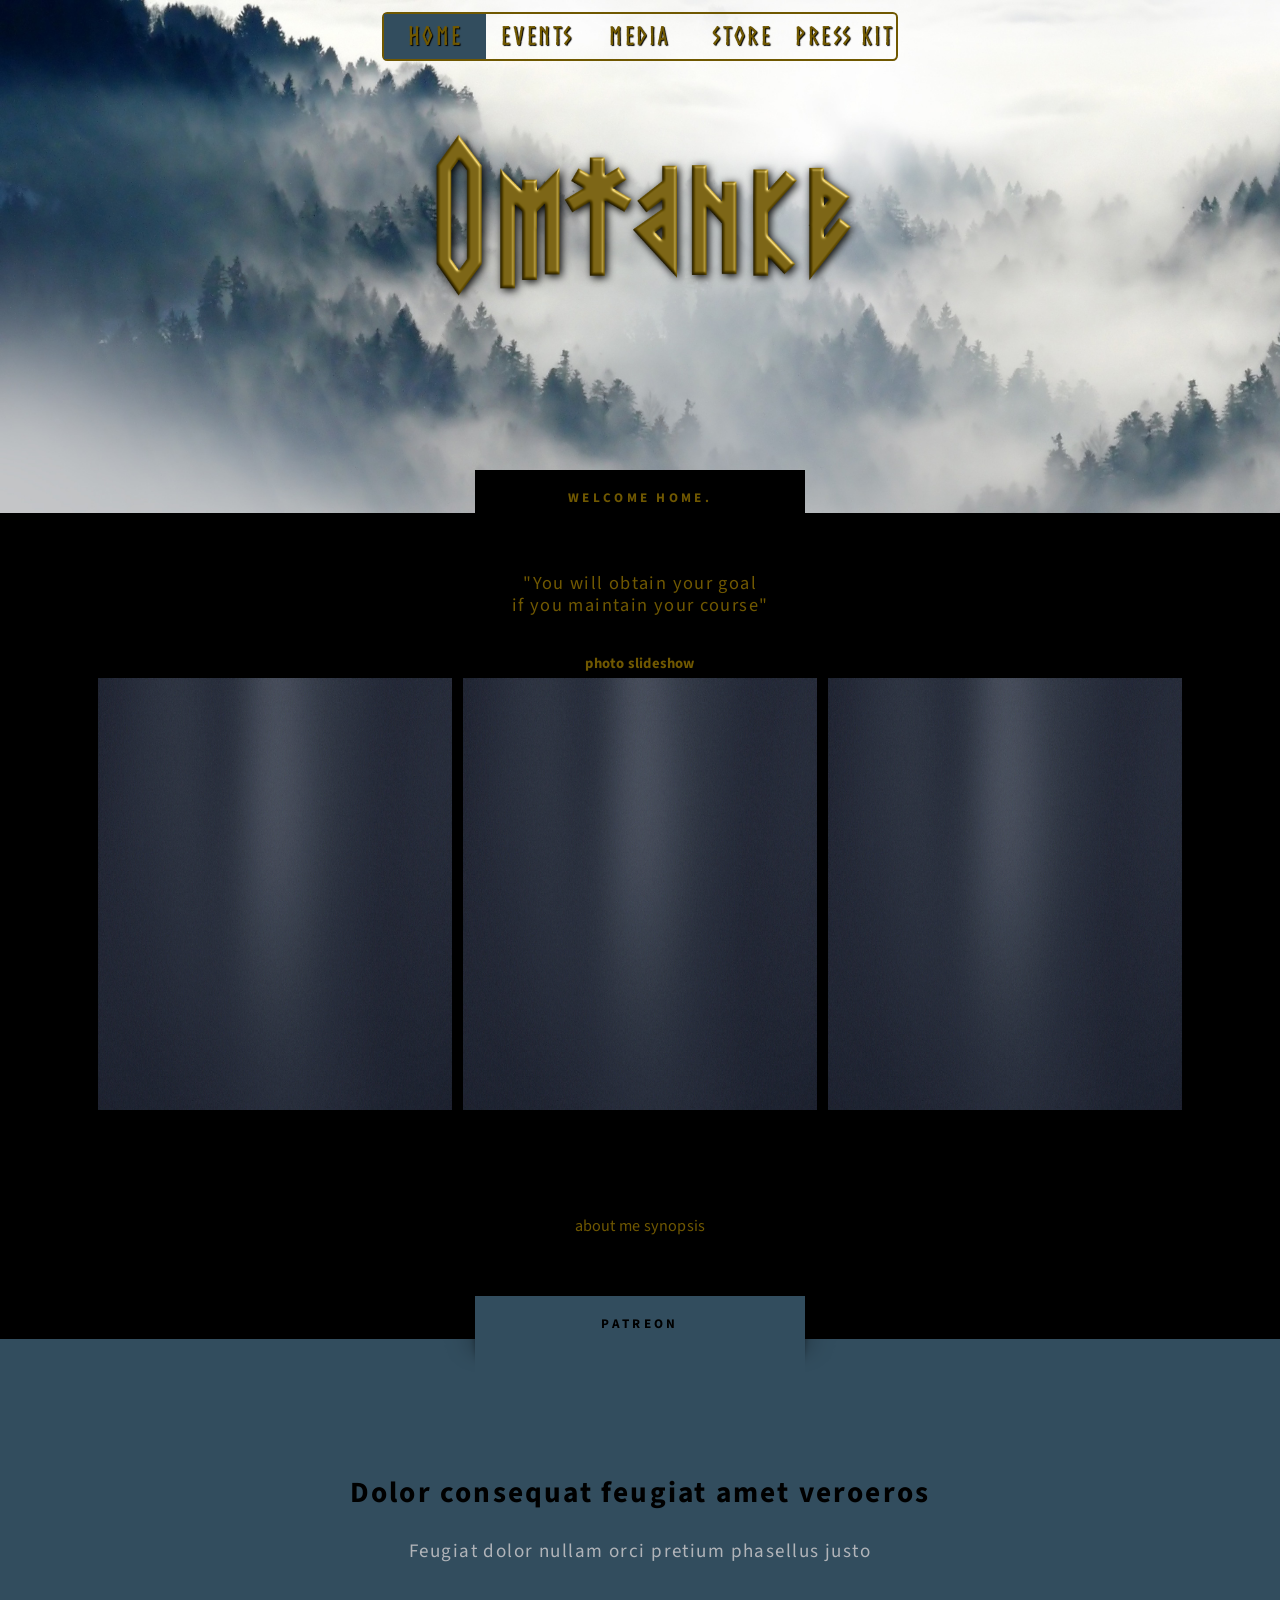
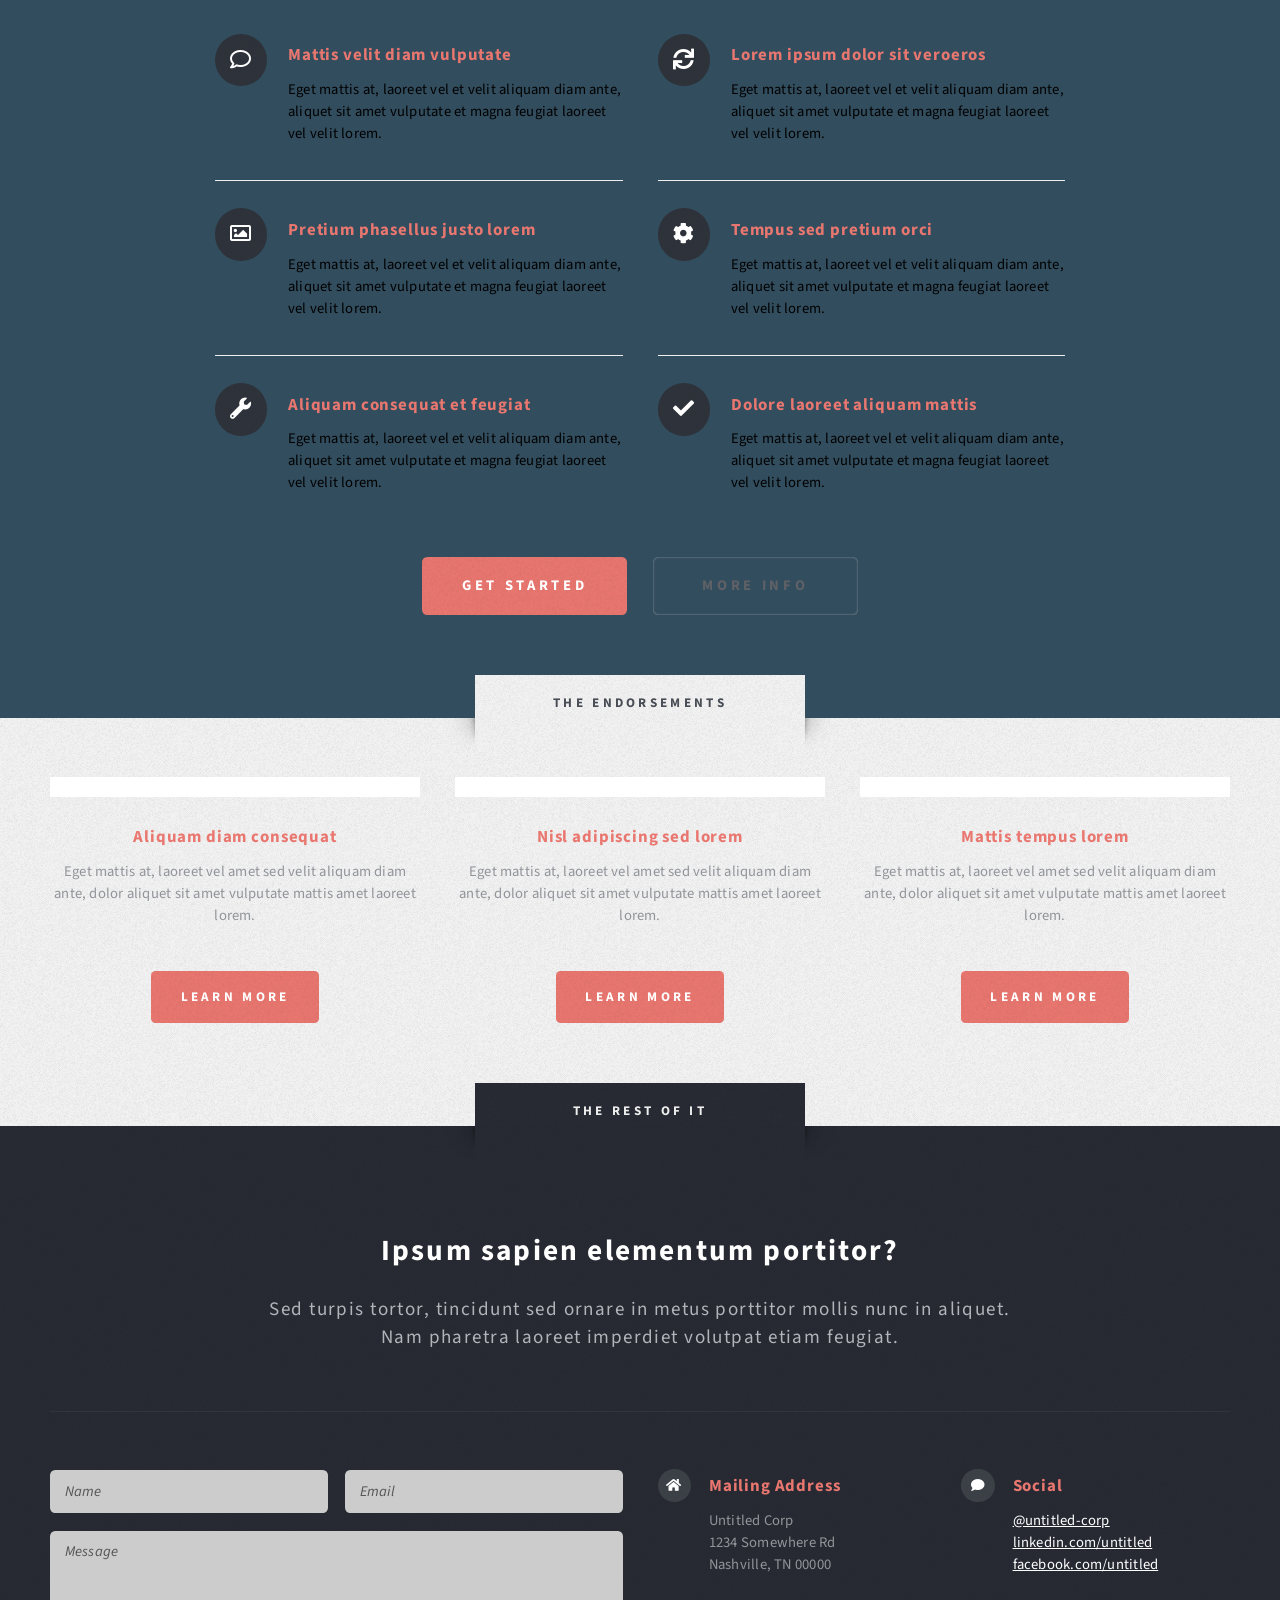
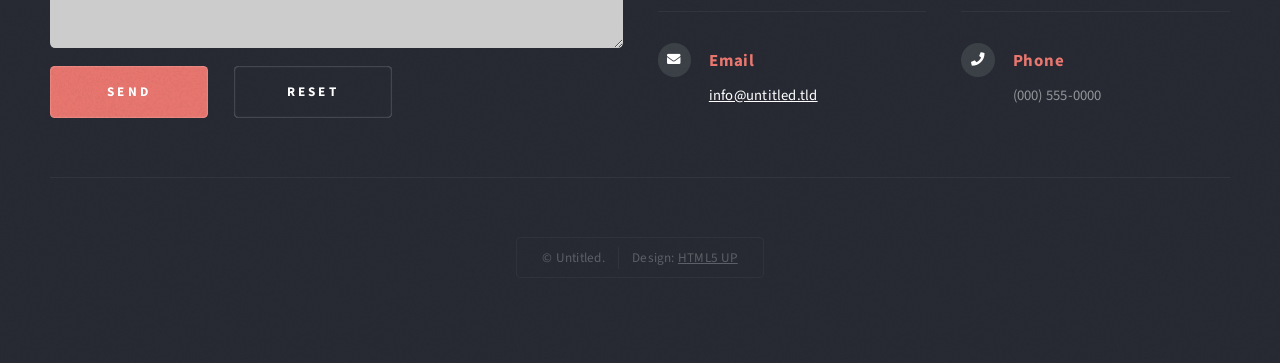
==== index.html @ 1e3d96c2 "logo tweaks" ====
<!DOCTYPE HTML>
<!--
	Escape Velocity by HTML5 UP
	html5up.net | @ajlkn
	Free for personal and commercial use under the CCA 3.0 license (html5up.net/license)
-->
<html>
	<head>
		<title>Omtanke</title>
		<link rel="icon" type="image/x-icon" href="images/favi.svg">
		<meta charset="utf-8" />
		<meta name="viewport" content="width=device-width, initial-scale=1, user-scalable=no" />
		<link rel="stylesheet" href="assets/css/main.css" />

	</head>
	<body class="homepage is-preload">
		<div id="page-wrapper">

			<!-- Header -->
				<section id="header" class="wrapper">

					<!-- Logo -->
						<div id="logo">
							<h1><a href="index.html"> <div><img src="images/Omtanke_logo.svg"></div></a></h1>

						</div>


					<!-- Nav -->
						<nav id="nav">
							<ul>
								<li class="current"><a href="index.html">Home</a></li>
								<li>
									<a href="events.html">Events</a>
									<ul>
										<li><a href="#">Lorem ipsum</a></li>
										<li><a href="#">Magna veroeros</a></li>
										<li><a href="#">Etiam nisl</a></li>
										<li>
											<a href="#">Sed consequat</a>
											<ul>
												<li><a href="#">Lorem dolor</a></li>
												<li><a href="#">Amet consequat</a></li>
												<li><a href="#">Magna phasellus</a></li>
												<li><a href="#">Etiam nisl</a></li>
												<li><a href="#">Sed feugiat</a></li>
											</ul>
										</li>
										<li><a href="#">Nisl tempus</a></li>
									</ul>
								</li>
								<li><a href="media.html">Media</a></li>
								<li><a href="store.html">Store</a></li>
								<li><a href="press kit.html">Press Kit</a></li>
							</ul>
						</nav>

					<h1 class ='fade_in'>The definition of Omtanke appears here</h1>

				</section>



			<!-- Intro -->
				<section id="intro" class="wrapper style1">
					<div class="title">Welcome Home.</div>
					<div class="container">
						<p class="style1">"You will obtain your goal <br>if you maintain your course"</p>
						<div class='carousel'>
							<h1>photo slideshow</h1>
								<ul>
								  <li data-accName="Item 1">
									<a href="index.html"><img src="images/banner.jpg"></a>
								  </li>
								  <li data-accName="Item 2">
									<a href="index.html"><img src="images/banner.jpg"></a>
								  </li>
								  <li data-accName="Item 3">
									<a href="index.html"><img src="images/banner.jpg"></a>
								  </li>
								  <li data-accName="Item 4">
									<a href="index.html"><img src="images/banner.jpg"></a>
								  </li>
								</ul>
						</div>
						<p class="style3">about me synopsis</p>

					</div>
				</section>

			<!-- Main -->
				<section id="main" class="wrapper style2">
					<div class="title">Patreon</div>
					<div class="container">

						<!-- Image -->
							<a href="#" class="image featured">
								<img src="images/pic01.jpg" alt="" />
							</a>

						<!-- Features -->
							<section id="features">
								<header class="style1">
									<h2>Dolor consequat feugiat amet veroeros</h2>
									<p>Feugiat dolor nullam orci pretium phasellus justo</p>
								</header>
								<div class="feature-list">
									<div class="row">
										<div class="col-6 col-12-medium">
											<section>
												<h3 class="icon fa-comment">Mattis velit diam vulputate</h3>
												<p>Eget mattis at, laoreet vel et velit aliquam diam ante, aliquet sit amet vulputate et magna feugiat laoreet vel velit lorem.</p>
											</section>
										</div>
										<div class="col-6 col-12-medium">
											<section>
												<h3 class="icon solid fa-sync">Lorem ipsum dolor sit veroeros</h3>
												<p>Eget mattis at, laoreet vel et velit aliquam diam ante, aliquet sit amet vulputate et magna feugiat laoreet vel velit lorem.</p>
											</section>
										</div>
										<div class="col-6 col-12-medium">
											<section>
												<h3 class="icon fa-image">Pretium phasellus justo lorem</h3>
												<p>Eget mattis at, laoreet vel et velit aliquam diam ante, aliquet sit amet vulputate et magna feugiat laoreet vel velit lorem.</p>
											</section>
										</div>
										<div class="col-6 col-12-medium">
											<section>
												<h3 class="icon solid fa-cog">Tempus sed pretium orci</h3>
												<p>Eget mattis at, laoreet vel et velit aliquam diam ante, aliquet sit amet vulputate et magna feugiat laoreet vel velit lorem.</p>
											</section>
										</div>
										<div class="col-6 col-12-medium">
											<section>
												<h3 class="icon solid fa-wrench">Aliquam consequat et feugiat</h3>
												<p>Eget mattis at, laoreet vel et velit aliquam diam ante, aliquet sit amet vulputate et magna feugiat laoreet vel velit lorem.</p>
											</section>
										</div>
										<div class="col-6 col-12-medium">
											<section>
												<h3 class="icon solid fa-check">Dolore laoreet aliquam mattis</h3>
												<p>Eget mattis at, laoreet vel et velit aliquam diam ante, aliquet sit amet vulputate et magna feugiat laoreet vel velit lorem.</p>
											</section>
										</div>
									</div>
								</div>
								<ul class="actions special">
									<li><a href="#" class="button style1 large">Get Started</a></li>
									<li><a href="#" class="button style2 large">More Info</a></li>
								</ul>
							</section>

					</div>
				</section>

			<!-- Highlights -->
				<section id="highlights" class="wrapper style3">
					<div class="title">The Endorsements</div>
					<div class="container">
						<div class="row aln-center">
							<div class="col-4 col-12-medium">
								<section class="highlight">
									<a href="#" class="image featured"><img src="images/pic02.jpg" alt="" /></a>
									<h3><a href="#">Aliquam diam consequat</a></h3>
									<p>Eget mattis at, laoreet vel amet sed velit aliquam diam ante, dolor aliquet sit amet vulputate mattis amet laoreet lorem.</p>
									<ul class="actions">
										<li><a href="#" class="button style1">Learn More</a></li>
									</ul>
								</section>
							</div>
							<div class="col-4 col-12-medium">
								<section class="highlight">
									<a href="#" class="image featured"><img src="images/pic03.jpg" alt="" /></a>
									<h3><a href="#">Nisl adipiscing sed lorem</a></h3>
									<p>Eget mattis at, laoreet vel amet sed velit aliquam diam ante, dolor aliquet sit amet vulputate mattis amet laoreet lorem.</p>
									<ul class="actions">
										<li><a href="#" class="button style1">Learn More</a></li>
									</ul>
								</section>
							</div>
							<div class="col-4 col-12-medium">
								<section class="highlight">
									<a href="#" class="image featured"><img src="images/pic04.jpg" alt="" /></a>
									<h3><a href="#">Mattis tempus lorem</a></h3>
									<p>Eget mattis at, laoreet vel amet sed velit aliquam diam ante, dolor aliquet sit amet vulputate mattis amet laoreet lorem.</p>
									<ul class="actions">
										<li><a href="#" class="button style1">Learn More</a></li>
									</ul>
								</section>
							</div>
						</div>
					</div>
				</section>

			<!-- Footer -->
				<section id="footer" class="wrapper">
					<div class="title">The Rest Of It</div>
					<div class="container">
						<header class="style1">
							<h2>Ipsum sapien elementum portitor?</h2>
							<p>
								Sed turpis tortor, tincidunt sed ornare in metus porttitor mollis nunc in aliquet.<br />
								Nam pharetra laoreet imperdiet volutpat etiam feugiat.
							</p>
						</header>
						<div class="row">
							<div class="col-6 col-12-medium">

								<!-- Contact Form -->
									<section>
										<form method="post" action="#">
											<div class="row gtr-50">
												<div class="col-6 col-12-small">
													<input type="text" name="name" id="contact-name" placeholder="Name" />
												</div>
												<div class="col-6 col-12-small">
													<input type="text" name="email" id="contact-email" placeholder="Email" />
												</div>
												<div class="col-12">
													<textarea name="message" id="contact-message" placeholder="Message" rows="4"></textarea>
												</div>
												<div class="col-12">
													<ul class="actions">
														<li><input type="submit" class="style1" value="Send" /></li>
														<li><input type="reset" class="style2" value="Reset" /></li>
													</ul>
												</div>
											</div>
										</form>
									</section>

							</div>
							<div class="col-6 col-12-medium">

								<!-- Contact -->
									<section class="feature-list small">
										<div class="row">
											<div class="col-6 col-12-small">
												<section>
													<h3 class="icon solid fa-home">Mailing Address</h3>
													<p>
														Untitled Corp<br />
														1234 Somewhere Rd<br />
														Nashville, TN 00000
													</p>
												</section>
											</div>
											<div class="col-6 col-12-small">
												<section>
													<h3 class="icon solid fa-comment">Social</h3>
													<p>
														<a href="#">@untitled-corp</a><br />
														<a href="#">linkedin.com/untitled</a><br />
														<a href="#">facebook.com/untitled</a>
													</p>
												</section>
											</div>
											<div class="col-6 col-12-small">
												<section>
													<h3 class="icon solid fa-envelope">Email</h3>
													<p>
														<a href="#">info@untitled.tld</a>
													</p>
												</section>
											</div>
											<div class="col-6 col-12-small">
												<section>
													<h3 class="icon solid fa-phone">Phone</h3>
													<p>
														(000) 555-0000
													</p>
												</section>
											</div>
										</div>
									</section>

							</div>
						</div>
						<div id="copyright">
							<ul>
								<li>&copy; Untitled.</li><li>Design: <a href="http://html5up.net">HTML5 UP</a></li>
							</ul>
						</div>
					</div>
				</section>

		</div>

		<!-- Scripts -->
			<script src="assets/js/jquery.min.js"></script>
			<script src="assets/js/jquery.dropotron.min.js"></script>
			<script src="assets/js/browser.min.js"></script>
			<script src="assets/js/breakpoints.min.js"></script>
			<script src="assets/js/util.js"></script>
			<script src="assets/js/main.js"></script>

	</body>
</html>
---- assets/css/main.css ----
@import url("fontawesome-all.min.css");
@import url("https://fonts.googleapis.com/css?family=Source+Sans+Pro:400,400italic,700,900");

/*
	Escape Velocity by HTML5 UP
	html5up.net | @ajlkn
	Free for personal and commercial use under the CCA 3.0 license (html5up.net/license)
*/

@font-face {
  font-family: 'Norse_Bold'; /* A name you choose */
  src: url('fonts/NorseBold-2Kge.otf');
  font-weight: bold;
  font-style: normal;
  font-display: swap; /* Optional: improves performance while the font loads */
}
@font-face {
  font-family: 'elven'; /* A name you choose */
  src: url('fonts/half-elven-font/HalfElvenCondensedItalicCondensedItalic-3EO3.ttf');
  font-weight: normal;
  font-style: normal;
  font-display: swap; /* Optional: improves performance while the font loads */
}

/* Style for the entire scrollbar */
::-webkit-scrollbar {
  width: 1em; /* width of the vertical scrollbar */
  height: 1em; /* height of the horizontal scrollbar */
}

/* Style for the track (background) */
::-webkit-scrollbar-track {
  background: grey; /* color of the tracking area */
  border-radius: 10px; /* roundness of the track */
}

/* Style for the thumb (draggable handle) */
::-webkit-scrollbar-thumb {
  background-color: #324D5E; /* color of the scroll thumb */
  border-radius: 10px; /* roundness of the scroll thumb */
}

/* Style the thumb on hover */
::-webkit-scrollbar-thumb:hover {
  background-color: #705800;
}


* {
  box-sizing: border-box;
}

html, body, div, span, applet, object,
iframe, h1, h2, h3, h4, h5, h6, p, blockquote,
pre, a, abbr, acronym, address, big, cite,
code, del, dfn, em, img, ins, kbd, q, s, samp,
small, strike, strong, sub, sup, tt, var, b,
u, i, center, dl, dt, dd, ol, ul, li, fieldset,
form, label, legend, table, caption, tbody,
tfoot, thead, tr, th, td, article, aside,
canvas, details, embed, figure, figcaption,
footer, header, hgroup, menu, nav, output, ruby,
section, summary, time, mark, audio, video {
	margin: 0;
	padding: 0;
	border: 0;
	font-size: 100%;
	font: inherit;
	vertical-align: baseline;}

article, aside, details, figcaption, figure,
footer, header, hgroup, menu, nav, section {
	display: block;}



body {
	line-height: 1;
	background-color: grey;
}

ol, ul {
	list-style: none;
}

blockquote, q {
	quotes: none;
}

	blockquote:before, blockquote:after, q:before, q:after {
		content: '';
		content: none;
	}

table {
	border-collapse: collapse;
	border-spacing: 0;
}

body {
	-webkit-text-size-adjust: none;
}

mark {
	background-color: transparent;
	color: inherit;
}

input::-moz-focus-inner {
	border: 0;
	padding: 0;
}

input, select, textarea {
	-moz-appearance: none;
	-webkit-appearance: none;
	-ms-appearance: none;
	appearance: none;
}

/* Basic */

	@-ms-viewport {
		width: device-width;
	}

	html {
		box-sizing: border-box;
	}

	*, *:before, *:after {
		box-sizing: inherit;
	}

	body.is-preload *, body.is-preload *:before, body.is-preload *:after {
		-moz-animation: none !important;
		-webkit-animation: none !important;
		-ms-animation: none !important;
		animation: none !important;
		-moz-transition: none !important;
		-webkit-transition: none !important;
		-ms-transition: none !important;
		transition: none !important;
	}

	body, input, textarea, select {
		font-family: 'Source Sans Pro', sans-serif;
		font-weight: 400;
		color: #919499;
		font-size: 14pt;
		line-height: 1.75em;
		letter-spacing: 0.025em;
	}

	h1, h2, h3, h4, h5, h6 {
		font-weight: 700;
		color: #484d55;
	}

		h1 a, h2 a, h3 a, h4 a, h5 a, h6 a {
			color: inherit;
			text-decoration: none;
		}

	a {
		-moz-transition: color .25s ease-in-out;
		-webkit-transition: color .25s ease-in-out;
		-ms-transition: color .25s ease-in-out;
		transition: color .25s ease-in-out;
		text-decoration: underline;
		color: #717479;
	}

		a:hover {
			text-decoration: none;
		}

	strong, b {
		font-weight: 700;
		color: #484d55;
	}

	blockquote {
		border-left: solid 0.5em #ddd;
		padding: 1em 0 1em 2em;
		font-style: italic;
	}

	em, i {
		font-style: italic;
	}

	hr {
		border: 0;
		border-top: solid 1px #ddd;
		margin: 2em 0 2em 0;
	}

	sub {
		position: relative;
		top: 0.5em;
		font-size: 0.8em;
	}

	sup {
		position: relative;
		top: -0.5em;
		font-size: 0.8em;
	}

	.nobr {
		white-space: nowrap;
	}

	br.clear {
		clear: both;
	}

	p, ul, ol, dl, table, blockquote, form {
		margin-bottom: 2em;
	}

/* Container */

	.container {
		margin: 0 auto;
		max-width: 100%;
		width: 80vw;

	}

		@media screen and (max-width: 1680px) {

			.container {
				width: 70em;
			}

		}

		@media screen and (max-width: 1280px) {

			.container {
				width: calc(100% - 100px);
			}

		}

		@media screen and (max-width: 980px) {

			.container {
				width: calc(100% - 100px);
			}

		}

		@media screen and (max-width: 736px) {

			.container {
				width: calc(100% - 40px);
			}

		}
		.carousel{
            width: 100%;

        }

        .carousel ul {
          width: 100%;
          height: 60vh;
          padding: 0;
          margin: 0;
          overflow-x: scroll;
          scroll-snap-type: x proximity;
          columns: 1;
          text-align: center;
        }
        .carousel ul::column {
            scroll-snap-align: center;
        }

        .carousel li {
            list-style-type: none;
            display: inline-block;
            height: 80%;
            width: 30%;
            background-color: grey;
            padding: 0em;
            margin: 0.25em;
        }

        .carousel img{
            height: 100%;
            width: 100%;
        }



/* Row */

	.row {
		display: flex;
		flex-wrap: wrap;
		box-sizing: border-box;
		align-items: stretch;
	}

		.row > * {
			box-sizing: border-box;
		}

		.row.gtr-uniform > * > :last-child {
			margin-bottom: 0;
		}

		.row.aln-left {
			justify-content: flex-start;
		}

		.row.aln-center {
			justify-content: center;
		}

		.row.aln-right {
			justify-content: flex-end;
		}

		.row.aln-top {
			align-items: flex-start;
		}

		.row.aln-middle {
			align-items: center;
		}

		.row.aln-bottom {
			align-items: flex-end;
		}

		.row > .imp {
			order: -1;
		}

		.row > .col-1 {
			width: 8.33333%;
		}

		.row > .off-1 {
			margin-left: 8.33333%;
		}

		.row > .col-2 {
			width: 16.66667%;
		}

		.row > .off-2 {
			margin-left: 16.66667%;
		}

		.row > .col-3 {
			width: 25%;
		}

		.row > .off-3 {
			margin-left: 25%;
		}

		.row > .col-4 {
			width: 33.33333%;
		}

		.row > .off-4 {
			margin-left: 33.33333%;
		}

		.row > .col-5 {
			width: 41.66667%;
		}

		.row > .off-5 {
			margin-left: 41.66667%;
		}

		.row > .col-6 {
			width: 50%;
		}

		.row > .off-6 {
			margin-left: 50%;
		}

		.row > .col-7 {
			width: 58.33333%;
		}

		.row > .off-7 {
			margin-left: 58.33333%;
		}

		.row > .col-8 {
			width: 66.66667%;
		}

		.row > .off-8 {
			margin-left: 66.66667%;
		}

		.row > .col-9 {
			width: 75%;
		}

		.row > .off-9 {
			margin-left: 75%;
		}

		.row > .col-10 {
			width: 83.33333%;
		}

		.row > .off-10 {
			margin-left: 83.33333%;
		}

		.row > .col-11 {
			width: 91.66667%;
		}

		.row > .off-11 {
			margin-left: 91.66667%;
		}

		.row > .col-12 {
			width: 100%;
		}

		.row > .off-12 {
			margin-left: 100%;
		}

		.row.gtr-0 {
			margin-top: 0px;
			margin-left: 0px;
		}

			.row.gtr-0 > * {
				padding: 0px 0 0 0px;
			}

			.row.gtr-0.gtr-uniform {
				margin-top: 0px;
			}

				.row.gtr-0.gtr-uniform > * {
					padding-top: 0px;
				}

		.row.gtr-25 {
			margin-top: -12.5px;
			margin-left: -12.5px;
		}

			.row.gtr-25 > * {
				padding: 12.5px 0 0 12.5px;
			}

			.row.gtr-25.gtr-uniform {
				margin-top: -12.5px;
			}

				.row.gtr-25.gtr-uniform > * {
					padding-top: 12.5px;
				}

		.row.gtr-50 {
			margin-top: -25px;
			margin-left: -25px;
		}

			.row.gtr-50 > * {
				padding: 25px 0 0 25px;
			}

			.row.gtr-50.gtr-uniform {
				margin-top: -25px;
			}

				.row.gtr-50.gtr-uniform > * {
					padding-top: 25px;
				}

		.row {
			margin-top: -50px;
			margin-left: -50px;
		}

			.row > * {
				padding: 50px 0 0 50px;
			}

			.row.gtr-uniform {
				margin-top: -50px;
			}

				.row.gtr-uniform > * {
					padding-top: 50px;
				}

		.row.gtr-150 {
			margin-top: -75px;
			margin-left: -75px;
		}

			.row.gtr-150 > * {
				padding: 75px 0 0 75px;
			}

			.row.gtr-150.gtr-uniform {
				margin-top: -75px;
			}

				.row.gtr-150.gtr-uniform > * {
					padding-top: 75px;
				}

		.row.gtr-200 {
			margin-top: -100px;
			margin-left: -100px;
		}

			.row.gtr-200 > * {
				padding: 100px 0 0 100px;
			}

			.row.gtr-200.gtr-uniform {
				margin-top: -100px;
			}

				.row.gtr-200.gtr-uniform > * {
					padding-top: 100px;
				}

		@media screen and (max-width: 1680px) {

			.row {
				display: flex;
				flex-wrap: wrap;
				box-sizing: border-box;
				align-items: stretch;
			}

				.row > * {
					box-sizing: border-box;
				}

				.row.gtr-uniform > * > :last-child {
					margin-bottom: 0;
				}

				.row.aln-left {
					justify-content: flex-start;
				}

				.row.aln-center {
					justify-content: center;
				}

				.row.aln-right {
					justify-content: flex-end;
				}

				.row.aln-top {
					align-items: flex-start;
				}

				.row.aln-middle {
					align-items: center;
				}

				.row.aln-bottom {
					align-items: flex-end;
				}

				.row > .imp-xlarge {
					order: -1;
				}

				.row > .col-1-xlarge {
					width: 8.33333%;
				}

				.row > .off-1-xlarge {
					margin-left: 8.33333%;
				}

				.row > .col-2-xlarge {
					width: 16.66667%;
				}

				.row > .off-2-xlarge {
					margin-left: 16.66667%;
				}

				.row > .col-3-xlarge {
					width: 25%;
				}

				.row > .off-3-xlarge {
					margin-left: 25%;
				}

				.row > .col-4-xlarge {
					width: 33.33333%;
				}

				.row > .off-4-xlarge {
					margin-left: 33.33333%;
				}

				.row > .col-5-xlarge {
					width: 41.66667%;
				}

				.row > .off-5-xlarge {
					margin-left: 41.66667%;
				}

				.row > .col-6-xlarge {
					width: 50%;
				}

				.row > .off-6-xlarge {
					margin-left: 50%;
				}

				.row > .col-7-xlarge {
					width: 58.33333%;
				}

				.row > .off-7-xlarge {
					margin-left: 58.33333%;
				}

				.row > .col-8-xlarge {
					width: 66.66667%;
				}

				.row > .off-8-xlarge {
					margin-left: 66.66667%;
				}

				.row > .col-9-xlarge {
					width: 75%;
				}

				.row > .off-9-xlarge {
					margin-left: 75%;
				}

				.row > .col-10-xlarge {
					width: 83.33333%;
				}

				.row > .off-10-xlarge {
					margin-left: 83.33333%;
				}

				.row > .col-11-xlarge {
					width: 91.66667%;
				}

				.row > .off-11-xlarge {
					margin-left: 91.66667%;
				}

				.row > .col-12-xlarge {
					width: 100%;
				}

				.row > .off-12-xlarge {
					margin-left: 100%;
				}

				.row.gtr-0 {
					margin-top: 0px;
					margin-left: 0px;
				}

					.row.gtr-0 > * {
						padding: 0px 0 0 0px;
					}

					.row.gtr-0.gtr-uniform {
						margin-top: 0px;
					}

						.row.gtr-0.gtr-uniform > * {
							padding-top: 0px;
						}

				.row.gtr-25 {
					margin-top: -12.5px;
					margin-left: -12.5px;
				}

					.row.gtr-25 > * {
						padding: 12.5px 0 0 12.5px;
					}

					.row.gtr-25.gtr-uniform {
						margin-top: -12.5px;
					}

						.row.gtr-25.gtr-uniform > * {
							padding-top: 12.5px;
						}

				.row.gtr-50 {
					margin-top: -25px;
					margin-left: -25px;
				}

					.row.gtr-50 > * {
						padding: 25px 0 0 25px;
					}

					.row.gtr-50.gtr-uniform {
						margin-top: -25px;
					}

						.row.gtr-50.gtr-uniform > * {
							padding-top: 25px;
						}

				.row {
					margin-top: -50px;
					margin-left: -50px;
				}

					.row > * {
						padding: 50px 0 0 50px;
					}

					.row.gtr-uniform {
						margin-top: -50px;
					}

						.row.gtr-uniform > * {
							padding-top: 50px;
						}

				.row.gtr-150 {
					margin-top: -75px;
					margin-left: -75px;
				}

					.row.gtr-150 > * {
						padding: 75px 0 0 75px;
					}

					.row.gtr-150.gtr-uniform {
						margin-top: -75px;
					}

						.row.gtr-150.gtr-uniform > * {
							padding-top: 75px;
						}

				.row.gtr-200 {
					margin-top: -100px;
					margin-left: -100px;
				}

					.row.gtr-200 > * {
						padding: 100px 0 0 100px;
					}

					.row.gtr-200.gtr-uniform {
						margin-top: -100px;
					}

						.row.gtr-200.gtr-uniform > * {
							padding-top: 100px;
						}

		}

		@media screen and (max-width: 1280px) {

			.row {
				display: flex;
				flex-wrap: wrap;
				box-sizing: border-box;
				align-items: stretch;
			}

				.row > * {
					box-sizing: border-box;
				}

				.row.gtr-uniform > * > :last-child {
					margin-bottom: 0;
				}

				.row.aln-left {
					justify-content: flex-start;
				}

				.row.aln-center {
					justify-content: center;
				}

				.row.aln-right {
					justify-content: flex-end;
				}

				.row.aln-top {
					align-items: flex-start;
				}

				.row.aln-middle {
					align-items: center;
				}

				.row.aln-bottom {
					align-items: flex-end;
				}

				.row > .imp-large {
					order: -1;
				}

				.row > .col-1-large {
					width: 8.33333%;
				}

				.row > .off-1-large {
					margin-left: 8.33333%;
				}

				.row > .col-2-large {
					width: 16.66667%;
				}

				.row > .off-2-large {
					margin-left: 16.66667%;
				}

				.row > .col-3-large {
					width: 25%;
				}

				.row > .off-3-large {
					margin-left: 25%;
				}

				.row > .col-4-large {
					width: 33.33333%;
				}

				.row > .off-4-large {
					margin-left: 33.33333%;
				}

				.row > .col-5-large {
					width: 41.66667%;
				}

				.row > .off-5-large {
					margin-left: 41.66667%;
				}

				.row > .col-6-large {
					width: 50%;
				}

				.row > .off-6-large {
					margin-left: 50%;
				}

				.row > .col-7-large {
					width: 58.33333%;
				}

				.row > .off-7-large {
					margin-left: 58.33333%;
				}

				.row > .col-8-large {
					width: 66.66667%;
				}

				.row > .off-8-large {
					margin-left: 66.66667%;
				}

				.row > .col-9-large {
					width: 75%;
				}

				.row > .off-9-large {
					margin-left: 75%;
				}

				.row > .col-10-large {
					width: 83.33333%;
				}

				.row > .off-10-large {
					margin-left: 83.33333%;
				}

				.row > .col-11-large {
					width: 91.66667%;
				}

				.row > .off-11-large {
					margin-left: 91.66667%;
				}

				.row > .col-12-large {
					width: 100%;
				}

				.row > .off-12-large {
					margin-left: 100%;
				}

				.row.gtr-0 {
					margin-top: 0px;
					margin-left: 0px;
				}

					.row.gtr-0 > * {
						padding: 0px 0 0 0px;
					}

					.row.gtr-0.gtr-uniform {
						margin-top: 0px;
					}

						.row.gtr-0.gtr-uniform > * {
							padding-top: 0px;
						}

				.row.gtr-25 {
					margin-top: -8.75px;
					margin-left: -8.75px;
				}

					.row.gtr-25 > * {
						padding: 8.75px 0 0 8.75px;
					}

					.row.gtr-25.gtr-uniform {
						margin-top: -8.75px;
					}

						.row.gtr-25.gtr-uniform > * {
							padding-top: 8.75px;
						}

				.row.gtr-50 {
					margin-top: -17.5px;
					margin-left: -17.5px;
				}

					.row.gtr-50 > * {
						padding: 17.5px 0 0 17.5px;
					}

					.row.gtr-50.gtr-uniform {
						margin-top: -17.5px;
					}

						.row.gtr-50.gtr-uniform > * {
							padding-top: 17.5px;
						}

				.row {
					margin-top: -35px;
					margin-left: -35px;
				}

					.row > * {
						padding: 35px 0 0 35px;
					}

					.row.gtr-uniform {
						margin-top: -35px;
					}

						.row.gtr-uniform > * {
							padding-top: 35px;
						}

				.row.gtr-150 {
					margin-top: -52.5px;
					margin-left: -52.5px;
				}

					.row.gtr-150 > * {
						padding: 52.5px 0 0 52.5px;
					}

					.row.gtr-150.gtr-uniform {
						margin-top: -52.5px;
					}

						.row.gtr-150.gtr-uniform > * {
							padding-top: 52.5px;
						}

				.row.gtr-200 {
					margin-top: -70px;
					margin-left: -70px;
				}

					.row.gtr-200 > * {
						padding: 70px 0 0 70px;
					}

					.row.gtr-200.gtr-uniform {
						margin-top: -70px;
					}

						.row.gtr-200.gtr-uniform > * {
							padding-top: 70px;
						}

		}

		@media screen and (max-width: 980px) {

			.row {
				display: flex;
				flex-wrap: wrap;
				box-sizing: border-box;
				align-items: stretch;
			}

				.row > * {
					box-sizing: border-box;
				}

				.row.gtr-uniform > * > :last-child {
					margin-bottom: 0;
				}

				.row.aln-left {
					justify-content: flex-start;
				}

				.row.aln-center {
					justify-content: center;
				}

				.row.aln-right {
					justify-content: flex-end;
				}

				.row.aln-top {
					align-items: flex-start;
				}

				.row.aln-middle {
					align-items: center;
				}

				.row.aln-bottom {
					align-items: flex-end;
				}

				.row > .imp-medium {
					order: -1;
				}

				.row > .col-1-medium {
					width: 8.33333%;
				}

				.row > .off-1-medium {
					margin-left: 8.33333%;
				}

				.row > .col-2-medium {
					width: 16.66667%;
				}

				.row > .off-2-medium {
					margin-left: 16.66667%;
				}

				.row > .col-3-medium {
					width: 25%;
				}

				.row > .off-3-medium {
					margin-left: 25%;
				}

				.row > .col-4-medium {
					width: 33.33333%;
				}

				.row > .off-4-medium {
					margin-left: 33.33333%;
				}

				.row > .col-5-medium {
					width: 41.66667%;
				}

				.row > .off-5-medium {
					margin-left: 41.66667%;
				}

				.row > .col-6-medium {
					width: 50%;
				}

				.row > .off-6-medium {
					margin-left: 50%;
				}

				.row > .col-7-medium {
					width: 58.33333%;
				}

				.row > .off-7-medium {
					margin-left: 58.33333%;
				}

				.row > .col-8-medium {
					width: 66.66667%;
				}

				.row > .off-8-medium {
					margin-left: 66.66667%;
				}

				.row > .col-9-medium {
					width: 75%;
				}

				.row > .off-9-medium {
					margin-left: 75%;
				}

				.row > .col-10-medium {
					width: 83.33333%;
				}

				.row > .off-10-medium {
					margin-left: 83.33333%;
				}

				.row > .col-11-medium {
					width: 91.66667%;
				}

				.row > .off-11-medium {
					margin-left: 91.66667%;
				}

				.row > .col-12-medium {
					width: 100%;
				}

				.row > .off-12-medium {
					margin-left: 100%;
				}

				.row.gtr-0 {
					margin-top: 0px;
					margin-left: 0px;
				}

					.row.gtr-0 > * {
						padding: 0px 0 0 0px;
					}

					.row.gtr-0.gtr-uniform {
						margin-top: 0px;
					}

						.row.gtr-0.gtr-uniform > * {
							padding-top: 0px;
						}

				.row.gtr-25 {
					margin-top: -12.5px;
					margin-left: -12.5px;
				}

					.row.gtr-25 > * {
						padding: 12.5px 0 0 12.5px;
					}

					.row.gtr-25.gtr-uniform {
						margin-top: -12.5px;
					}

						.row.gtr-25.gtr-uniform > * {
							padding-top: 12.5px;
						}

				.row.gtr-50 {
					margin-top: -25px;
					margin-left: -25px;
				}

					.row.gtr-50 > * {
						padding: 25px 0 0 25px;
					}

					.row.gtr-50.gtr-uniform {
						margin-top: -25px;
					}

						.row.gtr-50.gtr-uniform > * {
							padding-top: 25px;
						}

				.row {
					margin-top: -50px;
					margin-left: -50px;
				}

					.row > * {
						padding: 50px 0 0 50px;
					}

					.row.gtr-uniform {
						margin-top: -50px;
					}

						.row.gtr-uniform > * {
							padding-top: 50px;
						}

				.row.gtr-150 {
					margin-top: -75px;
					margin-left: -75px;
				}

					.row.gtr-150 > * {
						padding: 75px 0 0 75px;
					}

					.row.gtr-150.gtr-uniform {
						margin-top: -75px;
					}

						.row.gtr-150.gtr-uniform > * {
							padding-top: 75px;
						}

				.row.gtr-200 {
					margin-top: -100px;
					margin-left: -100px;
				}

					.row.gtr-200 > * {
						padding: 100px 0 0 100px;
					}

					.row.gtr-200.gtr-uniform {
						margin-top: -100px;
					}

						.row.gtr-200.gtr-uniform > * {
							padding-top: 100px;
						}

		}

		@media screen and (max-width: 736px) {

			.row {
				display: flex;
				flex-wrap: wrap;
				box-sizing: border-box;
				align-items: stretch;
			}

				.row > * {
					box-sizing: border-box;
				}

				.row.gtr-uniform > * > :last-child {
					margin-bottom: 0;
				}

				.row.aln-left {
					justify-content: flex-start;
				}

				.row.aln-center {
					justify-content: center;
				}

				.row.aln-right {
					justify-content: flex-end;
				}

				.row.aln-top {
					align-items: flex-start;
				}

				.row.aln-middle {
					align-items: center;
				}

				.row.aln-bottom {
					align-items: flex-end;
				}

				.row > .imp-small {
					order: -1;
				}

				.row > .col-1-small {
					width: 8.33333%;
				}

				.row > .off-1-small {
					margin-left: 8.33333%;
				}

				.row > .col-2-small {
					width: 16.66667%;
				}

				.row > .off-2-small {
					margin-left: 16.66667%;
				}

				.row > .col-3-small {
					width: 25%;
				}

				.row > .off-3-small {
					margin-left: 25%;
				}

				.row > .col-4-small {
					width: 33.33333%;
				}

				.row > .off-4-small {
					margin-left: 33.33333%;
				}

				.row > .col-5-small {
					width: 41.66667%;
				}

				.row > .off-5-small {
					margin-left: 41.66667%;
				}

				.row > .col-6-small {
					width: 50%;
				}

				.row > .off-6-small {
					margin-left: 50%;
				}

				.row > .col-7-small {
					width: 58.33333%;
				}

				.row > .off-7-small {
					margin-left: 58.33333%;
				}

				.row > .col-8-small {
					width: 66.66667%;
				}

				.row > .off-8-small {
					margin-left: 66.66667%;
				}

				.row > .col-9-small {
					width: 75%;
				}

				.row > .off-9-small {
					margin-left: 75%;
				}

				.row > .col-10-small {
					width: 83.33333%;
				}

				.row > .off-10-small {
					margin-left: 83.33333%;
				}

				.row > .col-11-small {
					width: 91.66667%;
				}

				.row > .off-11-small {
					margin-left: 91.66667%;
				}

				.row > .col-12-small {
					width: 100%;
				}

				.row > .off-12-small {
					margin-left: 100%;
				}

				.row.gtr-0 {
					margin-top: 0px;
					margin-left: 0px;
				}

					.row.gtr-0 > * {
						padding: 0px 0 0 0px;
					}

					.row.gtr-0.gtr-uniform {
						margin-top: 0px;
					}

						.row.gtr-0.gtr-uniform > * {
							padding-top: 0px;
						}

				.row.gtr-25 {
					margin-top: -7.5px;
					margin-left: -7.5px;
				}

					.row.gtr-25 > * {
						padding: 7.5px 0 0 7.5px;
					}

					.row.gtr-25.gtr-uniform {
						margin-top: -7.5px;
					}

						.row.gtr-25.gtr-uniform > * {
							padding-top: 7.5px;
						}

				.row.gtr-50 {
					margin-top: -15px;
					margin-left: -15px;
				}

					.row.gtr-50 > * {
						padding: 15px 0 0 15px;
					}

					.row.gtr-50.gtr-uniform {
						margin-top: -15px;
					}

						.row.gtr-50.gtr-uniform > * {
							padding-top: 15px;
						}

				.row {
					margin-top: -30px;
					margin-left: -30px;
				}

					.row > * {
						padding: 30px 0 0 30px;
					}

					.row.gtr-uniform {
						margin-top: -30px;
					}

						.row.gtr-uniform > * {
							padding-top: 30px;
						}

				.row.gtr-150 {
					margin-top: -45px;
					margin-left: -45px;
				}

					.row.gtr-150 > * {
						padding: 45px 0 0 45px;
					}

					.row.gtr-150.gtr-uniform {
						margin-top: -45px;
					}

						.row.gtr-150.gtr-uniform > * {
							padding-top: 45px;
						}

				.row.gtr-200 {
					margin-top: -60px;
					margin-left: -60px;
				}

					.row.gtr-200 > * {
						padding: 60px 0 0 60px;
					}

					.row.gtr-200.gtr-uniform {
						margin-top: -60px;
					}

						.row.gtr-200.gtr-uniform > * {
							padding-top: 60px;
						}

		}

/* Section/Article */

	section,
	article {
		margin: 0 0 4em 0;
	}

	section > :last-child,
	article > :last-child,
	section:last-child,
	article:last-child {
		margin-bottom: 0;
	}

	header.style1 {
		text-align: center;
		padding: 3em 0 3em 0;
	}

		header.style1 h2 {
			font-weight: 700;
			font-size: 2em;
			letter-spacing: 0.075em;
			line-height: 1.5em;
		}

		header.style1 p {
			color: #b1b4b9;
			display: block;
			margin: 1.15em 0 0 0;
			font-size: 1.3em;
			letter-spacing: 0.075em;
			line-height: 1.5em;
		}

/* Table */

	table {
		width: 100%;
	}

		table.default {
			width: 100%;
		}

			table.default tbody tr:nth-child(2n+2) {
				background: #f4f4f4;
			}

			table.default td {
				padding: 0.5em 1em 0.5em 1em;
			}

			table.default th {
				text-align: left;
				font-weight: 400;
				padding: 0.5em 1em 0.5em 1em;
			}

			table.default thead {
				background: #484d55;
				color: #fff;
			}

			table.default tfoot {
				background: #eee;
			}

/* Form */

	form label {
		display: block;
		font-weight: 700;
		color: #484d55;
		margin: 0.25em 0 0.5em 0;
	}

	form input[type="text"],
	form input[type="email"],
	form input[type="password"],
	form select,
	form textarea {
		-moz-transition: all .25s ease-in-out;
		-webkit-transition: all .25s ease-in-out;
		-ms-transition: all .25s ease-in-out;
		transition: all .25s ease-in-out;
		-webkit-appearance: none;
		display: block;
		border: 0;
		background: #eee;
		box-shadow: inset 0px 0px 1px 0px #a0a1a7;
		border-radius: 0.35em;
		width: 100%;
		padding: 0.75em 1em 0.75em 1em;
	}

		form input[type="text"]:focus,
		form input[type="email"]:focus,
		form input[type="password"]:focus,
		form select:focus,
		form textarea:focus {
			background: #f8f8f8;
		}

	form input[type="text"],
	form input[type="email"]
	input[type="password"] {
		line-height: 1em;
	}

	form select {
		line-height: 1em;
	}

	form textarea {
		min-height: 8em;
	}

	form ul.actions {
		margin-top: 0;
	}

	form ::-webkit-input-placeholder {
		color: #555 !important;
		font-style: italic;
		line-height: 1.35em;
	}

	form :-moz-placeholder {
		color: #555 !important;
		font-style: italic;
	}

	form ::-moz-placeholder {
		color: #555 !important;
		font-style: italic;
	}

	form :-ms-input-placeholder {
		color: #555 !important;
		font-style: italic;
	}

	form ::-moz-focus-inner {
		border: 0;
	}

/* Image */

	.image {
		display: inline-block;
	}

		.image img {
			display: block;
			width: 100%;
		}

		.image.fit {
			display: block;
			width: 100%;
		}

		.image.left {
			float: left;
			margin: 0 2em 2em 0;
		}

		.image.centered {
			display: block;
			margin: 0 0 2em 0;
		}

			.image.centered img {
				margin: 0 auto;
				width: auto;
			}

		.image.featured {
			display: block;
			width: 100%;
			margin: 0 0 2em 0;
		}

/* Button */

	input[type="button"],
	input[type="submit"],
	input[type="reset"],
	button,
	.button {
		-moz-transition: all .25s ease-in-out;
		-webkit-transition: all .25s ease-in-out;
		-ms-transition: all .25s ease-in-out;
		transition: all .25s ease-in-out;
		display: inline-block;
		background: #444;
		text-align: center;
		text-transform: uppercase;
		font-weight: 700;
		letter-spacing: 0.25em;
		text-decoration: none;
		border-radius: 0.35em;
		border: 0;
		outline: 0;
		cursor: pointer;
		padding: 0 2.25em 0 2.25em;
		font-size: 0.9em;
		min-width: 12em;
		height: 4em;
		line-height: 4em;
	}

		input[type="button"]:hover,
		input[type="submit"]:hover,
		input[type="reset"]:hover,
		button:hover,
		.button:hover {
			background-color: #f98780;
		}

		input[type="button"].large,
		input[type="submit"].large,
		input[type="reset"].large,
		button.large,
		.button.large {
			font-size: 1em;
			min-width: 14em;
		}

		input[type="button"].style1,
		input[type="submit"].style1,
		input[type="reset"].style1,
		button.style1,
		.button.style1 {
			background: #e97770 url("images/overlay.png");
			color: #fff;
		}

			input[type="button"].style1:hover,
			input[type="submit"].style1:hover,
			input[type="reset"].style1:hover,
			button.style1:hover,
			.button.style1:hover {
				background-color: #f98780;
			}

			input[type="button"].style1:active,
			input[type="submit"].style1:active,
			input[type="reset"].style1:active,
			button.style1:active,
			.button.style1:active {
				background-color: #d96760;
			}

		input[type="button"].style2,
		input[type="submit"].style2,
		input[type="reset"].style2,
		button.style2,
		.button.style2 {
			background: none;
			color: #606167;
			box-shadow: inset 0px 0px 2px 0px #a0a1a7;
		}

			input[type="button"].style2:hover,
			input[type="submit"].style2:hover,
			input[type="reset"].style2:hover,
			button.style2:hover,
			.button.style2:hover {
				box-shadow: inset 0px 0px 2px 0px #606167;
			}

			input[type="button"].style2:active,
			input[type="submit"].style2:active,
			input[type="reset"].style2:active,
			button.style2:active,
			.button.style2:active {
				box-shadow: inset 0px 0px 2px 0px #202127;
			}

		input[type="button"].style3,
		input[type="submit"].style3,
		input[type="reset"].style3,
		button.style3,
		.button.style3 {
			background: #2f333b url("images/overlay.png");
			color: #fff;
		}

			input[type="button"].style3:hover,
			input[type="submit"].style3:hover,
			input[type="reset"].style3:hover,
			button.style3:hover,
			.button.style3:hover {
				background-color: #3f434b;
			}

			input[type="button"].style3:active,
			input[type="submit"].style3:active,
			input[type="reset"].style3:active,
			button.style3:active,
			.button.style3:active {
				background-color: #1f232b;
			}

/* List */

	ul {
		list-style: disc;
		padding-left: 1em;
	}

		ul li {
			padding-left: 0.5em;
		}

		ul.style2 {
			list-style: none;
			padding-left: 0;
		}

			ul.style2 li {
				border-top: solid 1px #eee;
				padding: 1.5em 0 0 0;
				margin: 1.5em 0 0 0;
			}

				ul.style2 li:first-child {
					border-top: 0;
					padding-top: 0;
					margin-top: 0;
				}

		ul.style3 {
			list-style: none;
			padding-left: 0;
		}

			ul.style3 li {
				border-top: solid 1px #eee;
				padding: 0.5em 0 0 0;
				margin: 0.5em 0 0 0;
			}

				ul.style3 li:first-child {
					border-top: 0;
					padding-top: 0;
					margin-top: 0;
				}

	ol {
		list-style: decimal;
		padding-left: 1.25em;
	}

		ol li {
			padding-left: 0.25em;
		}

/* Actions */

	ul.actions {
		list-style: none;
		padding-left: 0;
		margin: 3em 0 0 0;
	}

		ul.actions li {
			display: inline-block;
			margin: 0 0.75em 0 0.75em;
			padding-left: 0;
		}

			ul.actions li:first-child {
				margin-left: 0;
			}

			ul.actions li:last-child {
				margin-right: 0;
			}

		ul.actions.special {
			text-align: center;
		}

/* Feature List */

	.feature-list {
		max-width: 58em;
		margin-left: auto;
		margin-right: auto;
		position: relative;
		top: 0.75em;
	}

		.feature-list section {
			border-top: solid 1px #eee;
			padding-top: 3em;
			padding-left: 5em;
			position: relative;
		}

		@media screen and (min-width: 981px) {

			.feature-list > .row > :nth-child(-n + 2) > section {
				border-top: 0;
				padding-top: 0;
			}

		}

		.feature-list h3 {
			color: #e97770 !important;
			margin: -0.35em 0 0.75em 0;
			font-size: 1.15em;
			letter-spacing: 0.05em;
		}

			.feature-list h3:before {
				display: block;
				color: #fff;
				background: #2f333b url("images/overlay.png");
				border-radius: 2.5em;
				text-align: center;
				width: 2.5em;
				height: 2.5em;
				line-height: 2.5em;
				margin-right: 0.75em;
				position: absolute;
				left: 0;
				margin-top: -0.5em;
			}

		.feature-list.small section {
			padding-left: 3.5em;
		}

		.feature-list.small h3:before {
			font-size: 0.8em;
		}

/* Icons */

	.icon {
		text-decoration: none;
		text-decoration: none;
	}

		.icon:before {
			-moz-osx-font-smoothing: grayscale;
			-webkit-font-smoothing: antialiased;
			display: inline-block;
			font-style: normal;
			font-variant: normal;
			text-rendering: auto;
			line-height: 1;
			text-transform: none !important;
			font-family: 'Font Awesome 5 Free';
			font-weight: 400;
		}

		.icon:before {
			line-height: inherit;
			font-size: 1.25em;
		}

		.icon > .label {
			display: none;
		}

		.icon.solid:before {
			font-weight: 900;
		}

		.icon.brands:before {
			font-family: 'Font Awesome 5 Brands';
		}

/* Box */

	.box header {
		margin: 0 0 1.5em 0;
	}

		.box header.style1 {
			position: relative;
			margin: -0.5em 0 0 0;
			padding-top: 0;
		}

	.box h2 {
		margin: 0 0 0.75em 0;
		font-size: 1.15em;
		letter-spacing: 0.05em;
	}

	.box h3 {
		margin: 0 0 0.5em 0;
		font-size: 1em;
		font-weight: 600;
		letter-spacing: 0.05em;
	}

	.box.post-excerpt .image.left {
		position: relative;
		top: 0.5em;
		width: 5em;
	}

	.box.post-excerpt h3, .box.post-excerpt p {
		margin-left: 7em;
	}

/* Wrapper */

	.wrapper {
		position: relative;
		padding: 6em 0 9em 0;
	}

		.wrapper .title {
			position: absolute;
			top: 0;
			left: 50%;
			text-align: center;
			text-transform: uppercase;
			display: block;
			font-weight: 700;
			letter-spacing: 0.25em;
			font-size: 0.9em;
			width: 25em;
			height: 3.25em;
			top: -3.25em;
			line-height: 3.25em;
			margin-bottom: -3.25em;
			margin-left: -12.5em;
			padding-top: 0.5em;
		}

			.wrapper .title:before {
				content: '';
				position: absolute;
				bottom: -38px;
				left: -35px;
				width: 35px;
				height: 38px;
				background: url("images/shadow.png");
			}

			.wrapper .title:after {
				-moz-transform: scaleX(-1);
				-webkit-transform: scaleX(-1);
				-ms-transform: scaleX(-1);
				transform: scaleX(-1);
				content: '';
				position: absolute;
				bottom: -38px;
				right: -35px;
				width: 35px;
				height: 38px;
				background: url("images/shadow.png");
			}

		.wrapper.style1 {
			background: #000000 url("images/overlay.png");
			color: #705800;
		}

			.wrapper.style1 .title {
				background-color: black;
				position: absolute;
				color: #705800;
			}

			.wrapper.style1 h1, .wrapper.style1 h2, .wrapper.style1 h3, .wrapper.style1 h4, .wrapper.style1 h5, .wrapper.style1 h6, .wrapper.style1 strong, .wrapper.style1 b, .wrapper.style1 a {
				color: #705800;
			}

		.wrapper.style2, .wrapper.style2 h1, .wrapper.style2 h2{
			background: #324D5E;
			color: black;
		}

			.wrapper.style2 .title {
				background: #324D5E;
				color: black;
			}

		.wrapper.style3 {
			background: #f3f3f3 url("images/overlay.png");
		}

			.wrapper.style3 .title {
				background: #f3f3f3 url("images/overlay.png");
				color: #484d55;
			}

			.wrapper.style3 .image {
				border: solid 10px #fff;
			}

/* Page Wrapper */

	#page-wrapper > section {
		margin-bottom: 0;
	}

/* Header */

	#header {
		display: -moz-flex;
		display: -webkit-flex;
		display: -ms-flex;
		display: flex;
		-moz-align-items: center;
		-webkit-align-items: center;
		-ms-align-items: center;
		align-items: center;
		-moz-justify-content: center;
		-webkit-justify-content: center;
		-ms-justify-content: center;
		justify-content: center;
		position: relative;
		height: 35em;
	    background-size: cover;
	    background-color: black;
		padding: 0;
	}

		#header:before {
			content: '';
			position: absolute;
			top: 0;
			left: 0;
			width: 100%;
			height: 100%;
		}

		.homepage #header {
		    background-image: url('images/winter_bg.png');
		}
		.events #header {
		    background-image: url('images/spring_bg.png');
		}
		.media #header {
		    background-image: url('images/summer_bg.png');
		}
		.store #header {
		    background-image: url('images/autumn_bg.png');
		}

/* Logo */

	#logo {
		width: 100%;
		text-align: center;
		position: relative;
		top: -2.5em;
		}

		#logo h1 {
			font-weight: 900;
			text-transform: uppercase;
			color: #fff;
			font-size: 2em;
			letter-spacing: 0.25em;
		}
		#logo .fade {
			color: black;
			transition: color 10s;
		}

		#logo p {
			color: #eee;
			color: rgba(255, 255, 255, 0.5);
			text-transform: uppercase;
			display: block;
			letter-spacing: 0.2em;
			font-size: 0.9em;
		}
		#logo img{
		    display: relative;
            max-width: 33vw;
            height: 33vh;
            filter: drop-shadow(2px 2px 4px black);
            transition: filter 4s;
		}
		#logo img:hover{
            filter: drop-shadow(3px 3px 5px #c3a022);
            transition: filter 2s;
        }

        .fade_in {
            font-family: elven;
            font-size: 1.5em;
            font-weight: 100;
            filter: drop-shadow(1px 1px 1px black);
            color: #FCF5E5;
            position: absolute;
            opacity: 0;
            transition: opacity 12s;
            top: 65%;

        }
        .fade_in:hover{
            opacity: 1;
            transition: opacity 8s;
        }

/* Nav */

	#nav {
		position: absolute;
		display: flex;
        justify-content: center;
        align-items: center;
		top: 2.5em;
		left: 0;
		width: 100%;
		text-align: center;
		margin: 0;
	    padding: 0;
	}

		#nav > ul {
			display: flex;
			border-radius: 0.35em;
			border-style: solid;
			border-width: 0.2em;
			border-color: #705800;
			background: transparent;
			position: absolute;
			margin: 0;
            padding: 0;

		}

			#nav > ul > li {
				display: inline-block;
				text-align: justify;
				box-sizing: border-box;
				width: 8vw;
				margin: 0;
		        padding: 0;
		        font-family: Norse_Bold;
		        font-size: 1em;


			}

				#nav > ul > li > ul {
					display: none;
					margin: 0;
		            padding: 0;
				}

				#nav > ul > li > a, #nav > ul > li > span {
					display: block;
					color: #705800;
					text-transform: uppercase;
					text-align:center;
					text-decoration: none;
					font-size: 1.75em;
					font-weight: 900;
					letter-spacing: 0.1em;
					height: 100%;
					line-height: 1.75em;
					-moz-transition: all .25s ease-in-out;
					-webkit-transition: all .25s ease-in-out;
					-o-transition: all .25s ease-in-out;
					-ms-transition: all .25s ease-in-out;
					transition: all .25s ease-in-out;
					text-shadow: 1px 1px 1px black;
					margin: 0;
		            padding: 0;

				}

				#nav > ul > li:hover > a {
                    background-color: #324D5E;
                    transition: background-color 1s;
				}

				#nav > ul > li.current > a{
				    background-color: #324D5E;
                    margin: 0;
		            padding: 0;
				}

	.dropotron {
		background: #222835 url("images/overlay.png");
		background-color: rgba(44, 50, 63, 0.925);
		padding: 1.25em 1em 1.25em 1em;
		border-radius: 0.35em;
		box-shadow: inset 0px 0px 1px 1px rgba(255, 255, 255, 0.25);
		min-width: 12em;
		text-align: left;
		margin-top: -1.25em;
		margin-left: -1px;
		list-style: none;
	}

		.dropotron.level-0 {
			margin-top: -1px;
			margin-left: 0;
			border-top-left-radius: 0;
			border-top-right-radius: 0;
		}

		.dropotron a, .dropotron span {
			-moz-transition: all .25s ease-in-out;
			-webkit-transition: all .25s ease-in-out;
			-ms-transition: all .25s ease-in-out;
			transition: all .25s ease-in-out;
			display: block;
			color: #eee;
			color: rgba(255, 255, 255, 0.75);
			text-transform: uppercase;
			text-decoration: none;
			font-size: 0.7em;
			letter-spacing: 0.25em;
			border-top: solid 1px rgba(255, 255, 255, 0.15);
			line-height: 3em;
		}

		.dropotron li {
			padding-left: 0;
		}

			.dropotron li:first-child a, .dropotron li:first-child span {
				border-top: 0;
			}

			.dropotron li:hover > a, .dropotron li:hover > span {
				color: #fff;
			}

/* Intro */

	#intro {
		padding-bottom: 8em;
		text-align: center;
	}

		#intro p.style1 {
			font-size: 1.5em;
			letter-spacing: 0.075em;
		}

		#intro p.style2 {
			font-weight: 700;
			color: #705800;
			border-radius: 0.35em;
			box-shadow: inset 0px 0px 1px 1px rgba(255, 255, 255, 0.25);
			font-size: 2.75em;
			letter-spacing: 0.075em;
			line-height: 1.35em;
			padding: 1em 0 1em 0;
			margin-bottom: 1em;
		}

			#intro p.style2 a {
				color: inherit;
				text-decoration: none;
			}

		#intro p.style3 {
			font-size: 1.1em;
			width: 48em;
			margin: 0 auto;
		}

/* Features */

	#features header.style1 {
		padding-bottom: 5em;
	}

	#features ul.actions {
		margin-top: 5em;
	}

/* Highlights */

	#highlights .highlight {
		text-align: center;
	}

		#highlights .highlight h3 {
			color: #e97770;
			margin: 0 0 0.75em 0;
			font-size: 1.15em;
			letter-spacing: 0.05em;
		}

/* Main */

/* Footer */

	#footer {
		background: #282b34 url("images/overlay.png");
		color: #eee;
		color: rgba(255, 255, 255, 0.5);
		padding-bottom: 6em;
	}

		#footer h1, #footer h2, #footer h3, #footer h4, #footer h5, #footer h6, #footer strong, #footer b, #footer a {
			color: #fff;
		}

		#footer hr {
			border-top-color: #333;
			border-top-color: rgba(255, 255, 255, 0.05);
		}

		#footer form input[type="text"],
		#footer form input[type="email"],
		#footer form input[type="password"],
		#footer form select,
		#footer form textarea {
			background: #ccc;
			box-shadow: none;
		}

			#footer form input[type="text"]:focus,
			#footer form input[type="email"]:focus,
			#footer form input[type="password"]:focus,
			#footer form select:focus,
			#footer form textarea:focus {
				background: #fff;
			}

		#footer input[type="button"],
		#footer input[type="submit"],
		#footer input[type="reset"],
		#footer button,
		#footer .button {
			color: #fff;
			box-shadow: inset 0px 0px 2px 0px rgba(255, 255, 255, 0.5);
		}

			#footer input[type="button"]:hover,
			#footer input[type="submit"]:hover,
			#footer input[type="reset"]:hover,
			#footer button:hover,
			#footer .button:hover {
				color: #fff;
				box-shadow: inset 0px 0px 2px 0px rgba(255, 255, 255, 0.65);
			}

			#footer input[type="button"]:active,
			#footer input[type="submit"]:active,
			#footer input[type="reset"]:active,
			#footer button:active,
			#footer .button:active {
				box-shadow: inset 0px 0px 2px 0px rgba(255, 255, 255, 0.75);
			}

			#footer input[type="button"].style2:active,
			#footer input[type="submit"].style2:active,
			#footer input[type="reset"].style2:active,
			#footer button.style2:active,
			#footer .button.style2:active {
				box-shadow: inset 0px 0px 2px 0px rgba(255, 255, 255, 0.75);
			}

		#footer .title {
			background: #282b34 url("images/overlay.png");
			color: #eee;
		}

		#footer header.style1 {
			padding-bottom: 6em;
			margin-bottom: 6em;
			border-bottom: solid 1px rgba(255, 255, 255, 0.05);
		}

			#footer header.style1 h2 {
				color: #fff;
			}

			#footer header.style1 .p {
				color: inherit;
			}

		#footer .feature-list {
			max-width: 100%;
		}

			#footer .feature-list section {
				border-top-color: rgba(255, 255, 255, 0.05);
			}

			#footer .feature-list h3:before {
				background: #3d4249 url("images/overlay.png");
			}

/* Copyright */

	#copyright {
		text-align: center;
		padding-top: 6em;
		margin-top: 6em;
		border-top: solid 1px rgba(255, 255, 255, 0.05);
	}

		#copyright ul {
			display: inline-block;
			border-radius: 0.35em;
			box-shadow: inset 0px 0px 1px 1px rgba(255, 255, 255, 0.05);
			color: #aaa;
			color: rgba(255, 255, 255, 0.25);
			padding: 0.75em 2em;
			font-size: 0.9em;
		}

			#copyright ul li {
				display: inline-block;
				margin-left: 1em;
				padding-left: 1em;
				border-left: solid 1px #333;
				border-left-color: rgba(255, 255, 255, 0.05);
			}

				#copyright ul li:first-child {
					border-left: 0;
					margin-left: 0;
					padding-left: 0;
				}

		#copyright a {
			color: inherit;
		}

			#copyright a:hover {
				color: #fff;
			}

/* XLarge */

	@media screen and (max-width: 1680px) {

		/* Basic */

			body, input, textarea, select {
				font-size: 12pt;
			}

	}

/* Large */

	@media screen and (max-width: 1280px) {

		/* Basic */

			body, input, select, textarea {
				font-size: 11pt;
				line-height: 1.5em;
				letter-spacing: 0.015em;
			}

		/* Wrapper */

			.wrapper {
				padding: 4em 0 7em 0;
			}

		/* Logo */

			#logo {
				margin-top: -0.5em !important;
			}

				#logo h1 {
					font-size: 1.75em;
				}

		/* Intro */

			#intro {
				padding-bottom: 7em;
			}

				#intro p.style1 {
					font-size: 1.25em;
				}

				#intro p.style2 {
					font-size: 2.25em;
				}

		/* Footer */

			#footer {
				padding-bottom: 4em;
			}

				#footer header.style1 {
					padding-bottom: 4em;
					margin-bottom: 4em;
					border-bottom: solid 1px rgba(255, 255, 255, 0.05);
				}

		/* Copyright */

			#copyright {
				padding-top: 4em;
				margin-top: 4em;
			}

	}

/* Medium */

	#navPanel, #titleBar {
		display: none;
	}

	@media screen and (max-width: 980px) {

		/* Section/Article */

			header br {
				display: none;
			}

		/* Form */

			form ul.actions {
				text-align: center;
			}

		/* Feature List */

			.feature-list {
				max-width: 40em;
			}

				.feature-list section {
					padding-top: 4em;
				}

				.feature-list > .row > :first-child > section {
					border-top: 0;
					padding-top: 0;
				}

		/* Nav */

			#nav {
				display: none;
			}

		/* Logo */

			#logo {
				top: 0;
			}

		/* Intro */

			#intro p.style3 {
				width: auto;
			}

		/* Highlights */

			#highlights .highlight {
				max-width: 40em;
				margin-left: auto;
				margin-right: auto;
			}

		/* Footer */

			#footer .feature-list {
				border-top: solid 1px rgba(255, 255, 255, 0.05);
				padding-top: 4em;
			}

	}

		@media screen and (max-width: 980px) and (min-width: 737px) {

				#footer .feature-list > .row > :nth-child(2) > section {
					border-top: 0;
					padding-top: 0;
				}

		}

	@media screen and (max-width: 980px) {

		/* Nav */

			#page-wrapper {
				-moz-backface-visibility: hidden;
				-webkit-backface-visibility: hidden;
				-ms-backface-visibility: hidden;
				backface-visibility: hidden;
				-moz-transition: -moz-transform 0.5s ease;
				-webkit-transition: -webkit-transform 0.5s ease;
				-ms-transition: -ms-transform 0.5s ease;
				transition: transform 0.5s ease;
				padding-bottom: 1px;
			}

			#titleBar {
				-moz-backface-visibility: hidden;
				-webkit-backface-visibility: hidden;
				-ms-backface-visibility: hidden;
				backface-visibility: hidden;
				-moz-transition: -moz-transform 0.5s ease;
				-webkit-transition: -webkit-transform 0.5s ease;
				-ms-transition: -ms-transform 0.5s ease;
				transition: transform 0.5s ease;
				display: block;
				height: 44px;
				left: 0;
				position: fixed;
				top: 0;
				width: 100%;
				z-index: 10001;
				background: none;
			}

				#titleBar .title {
					display: none;
				}

				#titleBar .toggle {
					text-decoration: none;
					position: absolute;
					top: 0;
					left: 0;
					width: 60px;
					height: 44px;
				}

					#titleBar .toggle:before {
						-moz-osx-font-smoothing: grayscale;
						-webkit-font-smoothing: antialiased;
						display: inline-block;
						font-style: normal;
						font-variant: normal;
						text-rendering: auto;
						line-height: 1;
						text-transform: none !important;
						font-family: 'Font Awesome 5 Free';
						font-weight: 900;
					}

					#titleBar .toggle:before {
						-moz-transition: all .15s ease-in-out;
						-webkit-transition: all .15s ease-in-out;
						-ms-transition: all .15s ease-in-out;
						transition: all .15s ease-in-out;
						text-decoration: none;
						content: '\f0c9';
						font-size: 14px;
						position: absolute;
						top: 6px;
						left: 6px;
						display: block;
						width: 54px;
						height: 38px;
						line-height: 38px;
						text-align: center;
						color: rgba(255, 255, 255, 0.75);
						background-color: rgba(92, 95, 103, 0.5);
						border-radius: 0.25em;
					}

					#titleBar .toggle:active:before {
						background-color: rgba(92, 95, 103, 0.75);
					}

			#navPanel {
				-moz-backface-visibility: hidden;
				-webkit-backface-visibility: hidden;
				-ms-backface-visibility: hidden;
				backface-visibility: hidden;
				-moz-transform: translateX(-275px);
				-webkit-transform: translateX(-275px);
				-ms-transform: translateX(-275px);
				transform: translateX(-275px);
				-moz-transition: -moz-transform 0.5s ease;
				-webkit-transition: -webkit-transform 0.5s ease;
				-ms-transition: -ms-transform 0.5s ease;
				transition: transform 0.5s ease;
				display: block;
				height: 100%;
				left: 0;
				overflow-y: auto;
				position: fixed;
				top: 0;
				width: 275px;
				z-index: 10002;
				background: #242730 url("images/overlay.png");
				box-shadow: inset -3px 0px 4px 0px rgba(0, 0, 0, 0.1);
			}

				#navPanel .link {
					display: block;
					color: rgba(255, 255, 255, 0.5);
					text-transform: uppercase;
					text-decoration: none;
					font-size: 0.85em;
					letter-spacing: 0.15em;
					text-decoration: none;
					height: 44px;
					line-height: 44px;
					border-top: solid 1px rgba(255, 255, 255, 0.05);
					margin: 0 15px 0 15px;
				}

					#navPanel .link:first-child {
						border-top: 0;
					}

				#navPanel .indent-1 {
					display: inline-block;
					width: 1em;
				}

				#navPanel .indent-2 {
					display: inline-block;
					width: 2em;
				}

				#navPanel .indent-3 {
					display: inline-block;
					width: 3em;
				}

				#navPanel .indent-4 {
					display: inline-block;
					width: 4em;
				}

				#navPanel .indent-5 {
					display: inline-block;
					width: 5em;
				}

				#navPanel .depth-0 {
					color: #fff;
				}

			body.navPanel-visible #page-wrapper {
				-moz-transform: translateX(275px);
				-webkit-transform: translateX(275px);
				-ms-transform: translateX(275px);
				transform: translateX(275px);
			}

			body.navPanel-visible #titleBar {
				-moz-transform: translateX(275px);
				-webkit-transform: translateX(275px);
				-ms-transform: translateX(275px);
				transform: translateX(275px);
			}

			body.navPanel-visible #navPanel {
				-moz-transform: translateX(0);
				-webkit-transform: translateX(0);
				-ms-transform: translateX(0);
				transform: translateX(0);
			}

	}

/* Small */

	@media screen and (max-width: 736px) {

		/* Basic */

			body, input, select, textarea {
				line-height: 1.5em;
				font-size: 10.5pt;
				letter-spacing: 0;
			}

			h2, h3, h4, h5, h6 {
				font-size: 1.2em;
				letter-spacing: 0.05em;
				margin: 0 0 1em 0;
			}

			hr {
				margin: 1em 0 1em 0;
			}

		/* Section/Article */

			section, article {
				clear: both;
			}

			header br {
				display: none;
			}

			header.style1 {
				padding: 0 0 1em 0;
			}

				header.style1 h2 {
					font-size: 1.5em;
					letter-spacing: 0.075em;
					line-height: 1.25em;
				}

				header.style1 p {
					font-size: 1em;
					letter-spacing: 0;
					display: block;
					margin: 0;
				}

		/* Button */

			input[type="button"],
			input[type="submit"],
			input[type="reset"],
			button,
			.button {
				display: block;
				width: 100%;
				font-size: 1em;
				max-width: 30em;
				margin: 0 auto;
			}

		/* Actions */

			ul.actions {
				margin: 2em 0 0 0;
			}

				ul.actions li {
					margin: 15px 0 0 0;
					display: block;
				}

					ul.actions li:first-child {
						margin-top: 0;
					}

		/* Feature List */

			.feature-list section {
				padding-top: 2em;
				padding-left: 4em;
			}

			.feature-list h3:before {
				font-size: 0.9em;
			}

		/* Box */

			.box.post-excerpt .image.left {
				position: relative;
				top: 0.25em;
				width: 25%;
				margin: 0;
			}

			.box.post-excerpt h3, .box.post-excerpt p {
				margin-left: 32.5%;
			}

		/* Wrapper */

			.wrapper {
				padding: 3em 0 6em 0;
			}

				.wrapper .title {
					font-size: 0.9em;
					width: 18em;
					height: 2.5em;
					top: -2.5em;
					line-height: 2.5em;
					margin-bottom: -2.5em;
					margin-left: -9em;
					padding-top: 0.5em;
				}

					.wrapper .title:before, .wrapper .title:after {
						height: 15px;
						bottom: -15px;
						background-size: 100% 100%;
					}

		/* Header */

			#header {
				height: 17em;
			}

				.homepage #header {
					height: 20em;
				}

		/* Logo */

			#logo {
				text-align: center;
				padding-left: 2em;
				padding-right: 2em;
			}

				#logo h1 {
					font-size: 1.5em;
					letter-spacing: 0.2em;
				}

				#logo p {
					margin: 1.25em 0 0 0;
					display: block;
					letter-spacing: 0.2em;
					font-size: 0.9em;
				}

		/* Intro */

			#intro {
				text-align: center;
				padding-right: 2em;
				padding-left: 2em;
				padding-bottom: 5em;
				margin: 0 auto;
			}

				#intro p.style1 {
					margin-bottom: 1.5em;
				}

				#intro p.style2 {
					font-size: 1.5em;
					letter-spacing: 0.05em;
					line-height: 1.25em;
					padding: 1.25em;
				}

		/* Features */

			#features header.style1 {
				padding-bottom: 4em;
			}

			#features ul.actions {
				margin-top: 4em;
			}

		/* Content */

			#content {
				padding: 0 0 2em 0;
			}

				#content header.style1 {
					padding-bottom: 2.5em;
				}

		/* Footer */

			#footer {
				padding-bottom: 0;
			}

				#footer header.style1 {
					padding-bottom: 0;
					margin-bottom: 2em;
					border-bottom: 0;
				}

				#footer .feature-list {
					border-top: 0;
					padding-top: 0;
				}

		/* Copyright */

			#copyright {
				padding-top: 0;
				margin-top: 4em;
				border-top: 0;
			}

				#copyright ul {
					padding: 1em 2em;
					width: 100%;
				}

					#copyright ul li {
						display: block;
						margin: 0.5em 0 0 0;
						border-left: 0;
						padding: 0;
					}

						#copyright ul li:first-child {
							margin-top: 0;
						}

	}
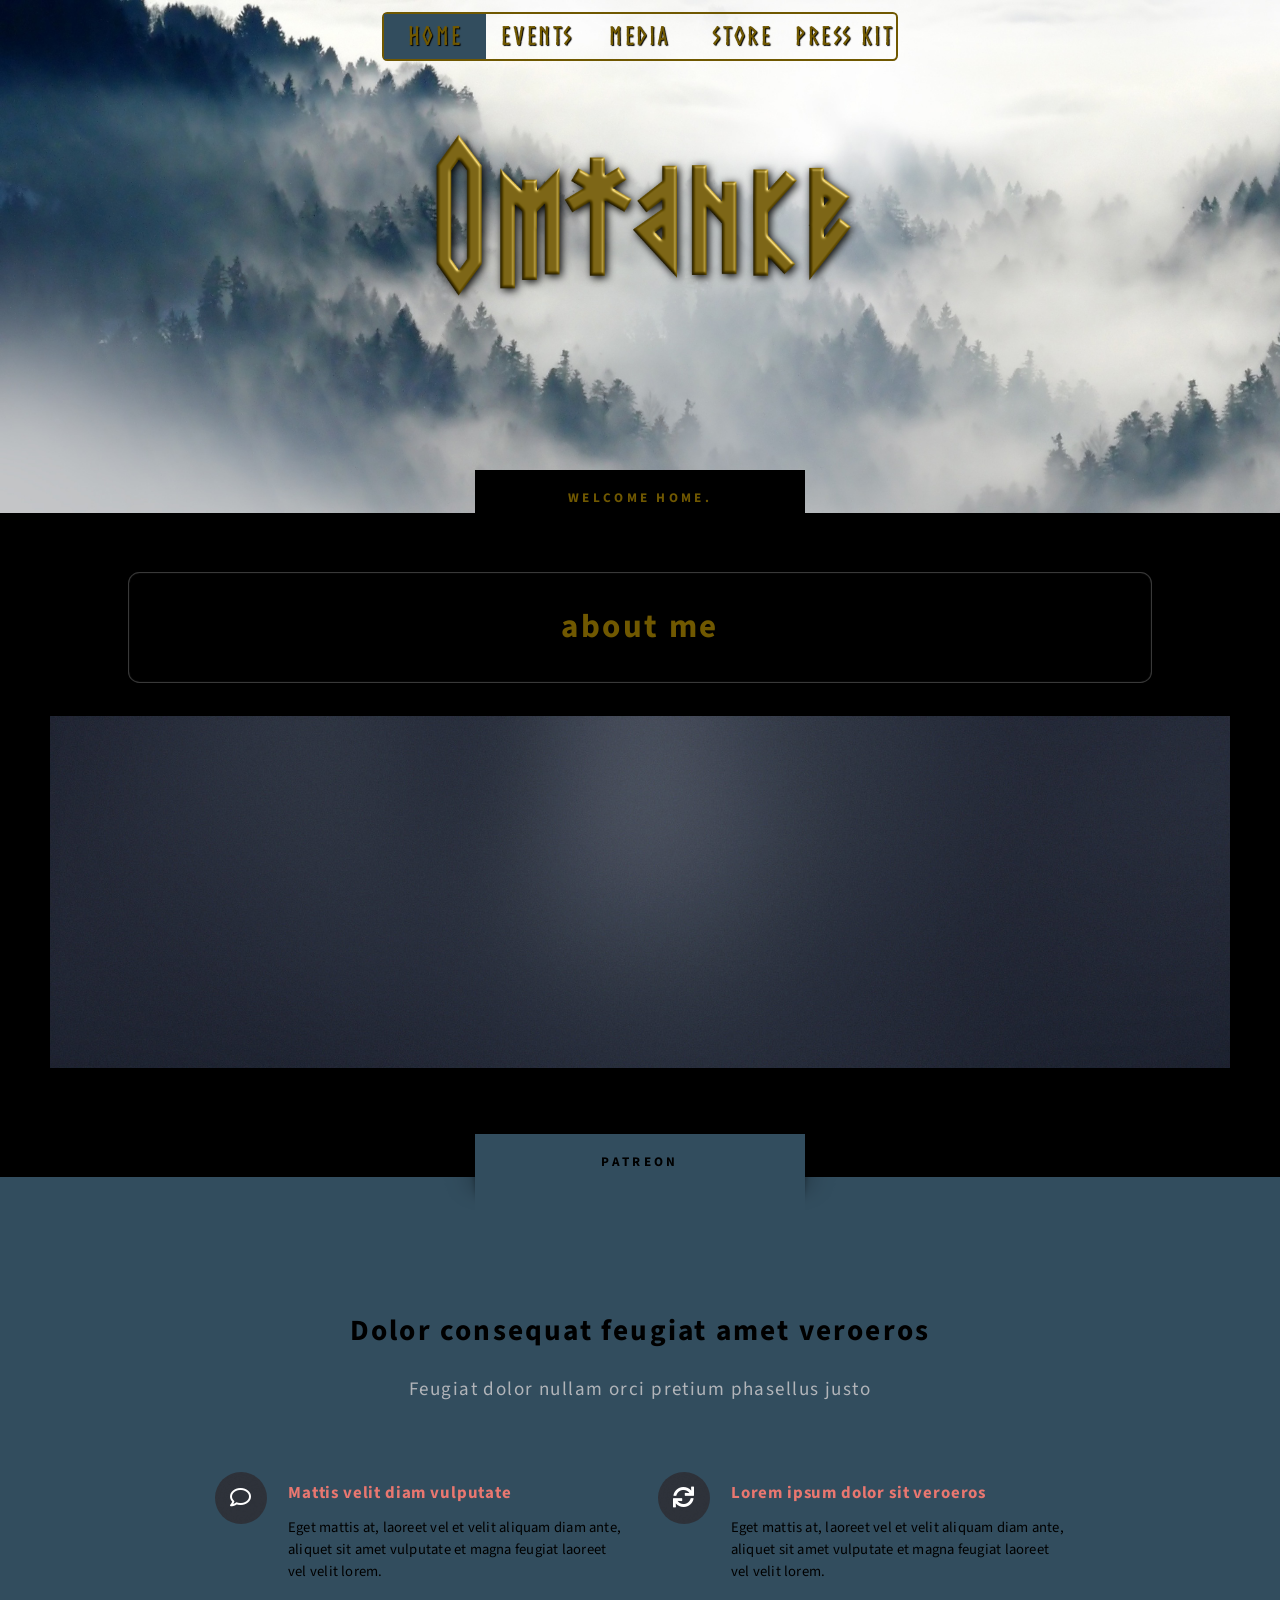
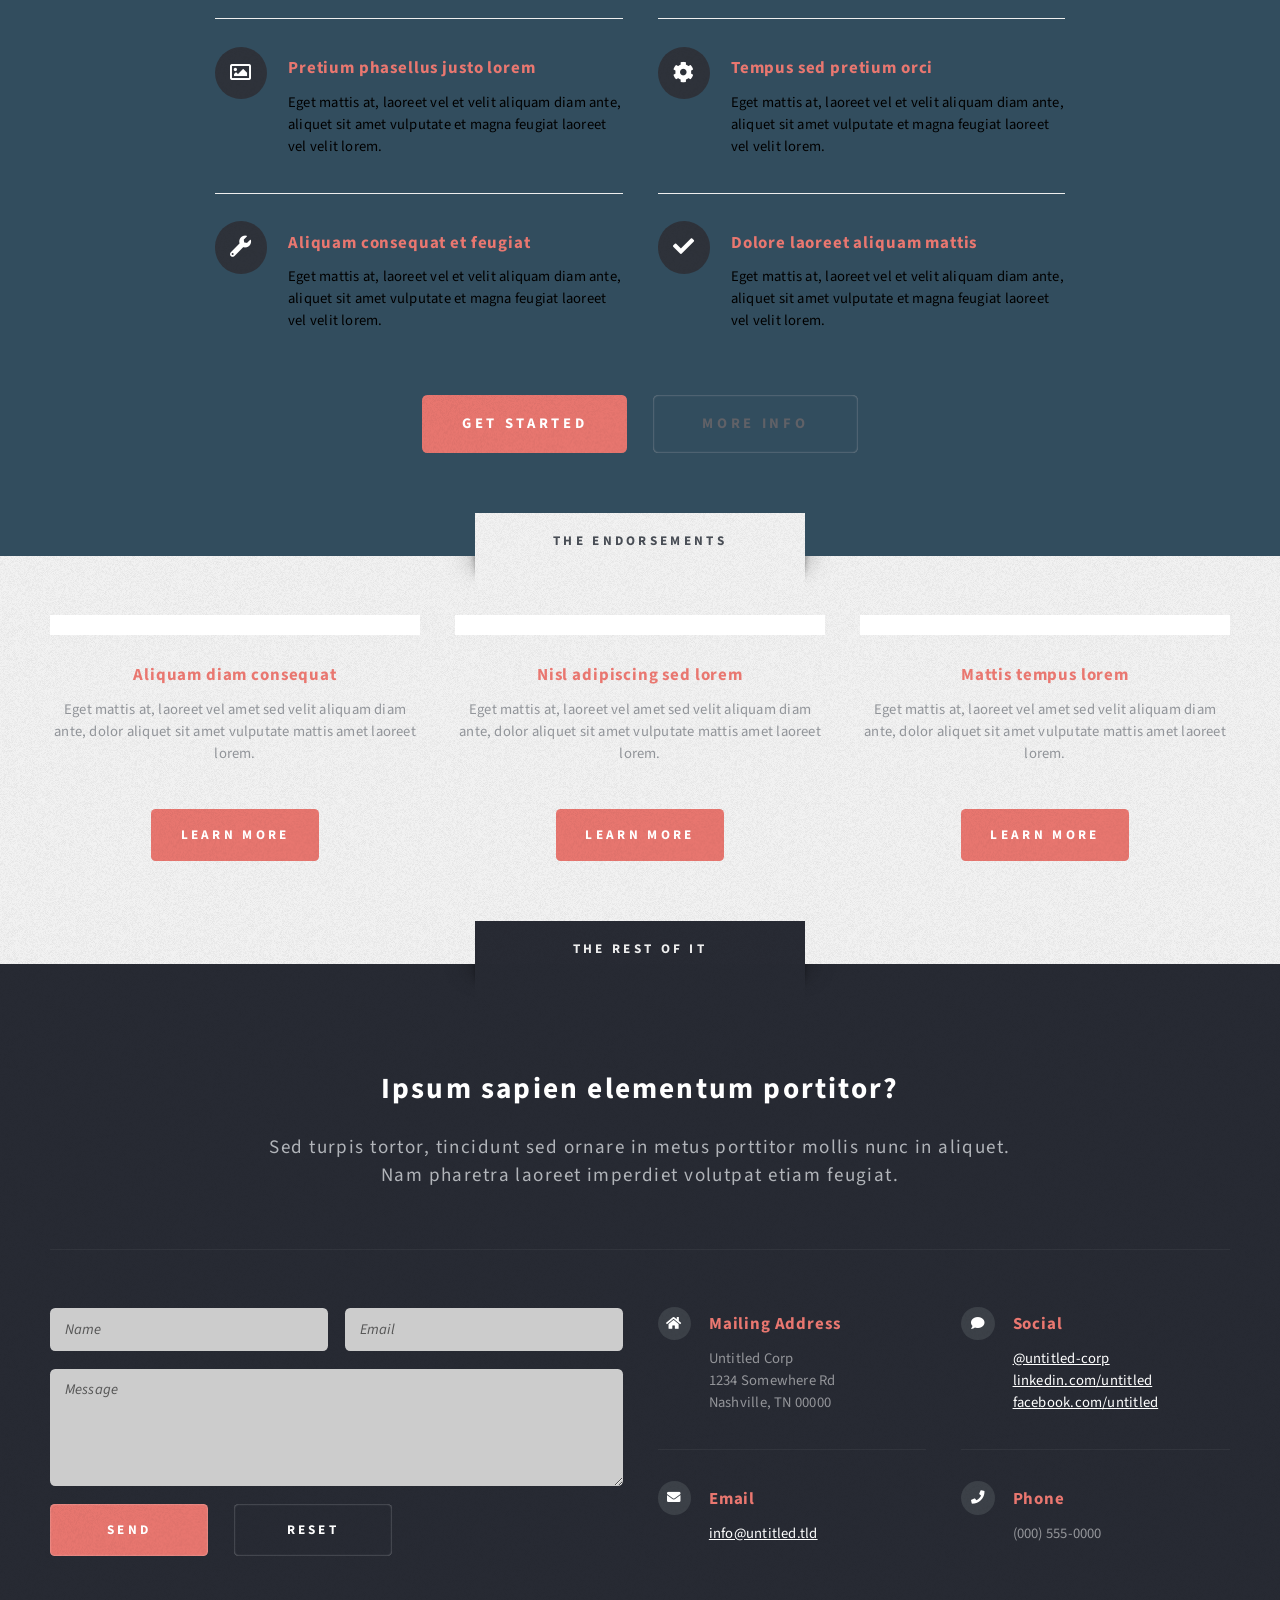
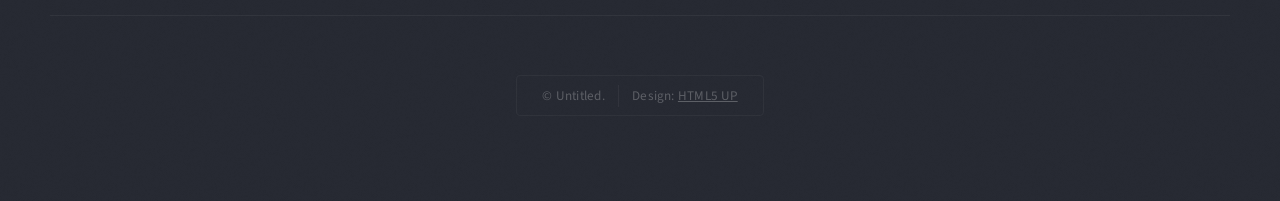
==== commit 88d685e9: "intro section tweaks" ====
--- a/index.html
+++ b/index.html
@@ -64,26 +64,11 @@
 			<!-- Intro -->
 				<section id="intro" class="wrapper style1">
 					<div class="title">Welcome Home.</div>
-					<div class="container">
-						<p class="style1">"You will obtain your goal <br>if you maintain your course"</p>
-						<div class='carousel'>
-							<h1>photo slideshow</h1>
-								<ul>
-								  <li data-accName="Item 1">
-									<a href="index.html"><img src="images/banner.jpg"></a>
-								  </li>
-								  <li data-accName="Item 2">
-									<a href="index.html"><img src="images/banner.jpg"></a>
-								  </li>
-								  <li data-accName="Item 3">
-									<a href="index.html"><img src="images/banner.jpg"></a>
-								  </li>
-								  <li data-accName="Item 4">
-									<a href="index.html"><img src="images/banner.jpg"></a>
-								  </li>
-								</ul>
-						</div>
-						<p class="style3">about me synopsis</p>
+					<a href="press kit.html"><p class="style2">about me</p></a>
+					<div class="container">
+						<div>
+							<a href="press kit.html"><img src="images/banner.jpg"></a>
+						</div>
 
 					</div>
 				</section>
--- a/assets/css/main.css
+++ b/assets/css/main.css
@@ -226,6 +226,12 @@
 		margin: 0 auto;
 		max-width: 100%;
 		width: 80vw;
+
+	}
+
+	.container img{
+	    max-width: 100%;
+	    height: auto;
 
 	}
 
@@ -2096,6 +2102,7 @@
 
 			.wrapper.style1 h1, .wrapper.style1 h2, .wrapper.style1 h3, .wrapper.style1 h4, .wrapper.style1 h5, .wrapper.style1 h6, .wrapper.style1 strong, .wrapper.style1 b, .wrapper.style1 a {
 				color: #705800;
+
 			}
 
 		.wrapper.style2, .wrapper.style2 h1, .wrapper.style2 h2{
@@ -2374,11 +2381,13 @@
 			color: #705800;
 			border-radius: 0.35em;
 			box-shadow: inset 0px 0px 1px 1px rgba(255, 255, 255, 0.25);
-			font-size: 2.75em;
+			font-size: 1em;
 			letter-spacing: 0.075em;
 			line-height: 1.35em;
 			padding: 1em 0 1em 0;
 			margin-bottom: 1em;
+			width: 80%;
+			display: inline-block;
 		}
 
 			#intro p.style2 a {
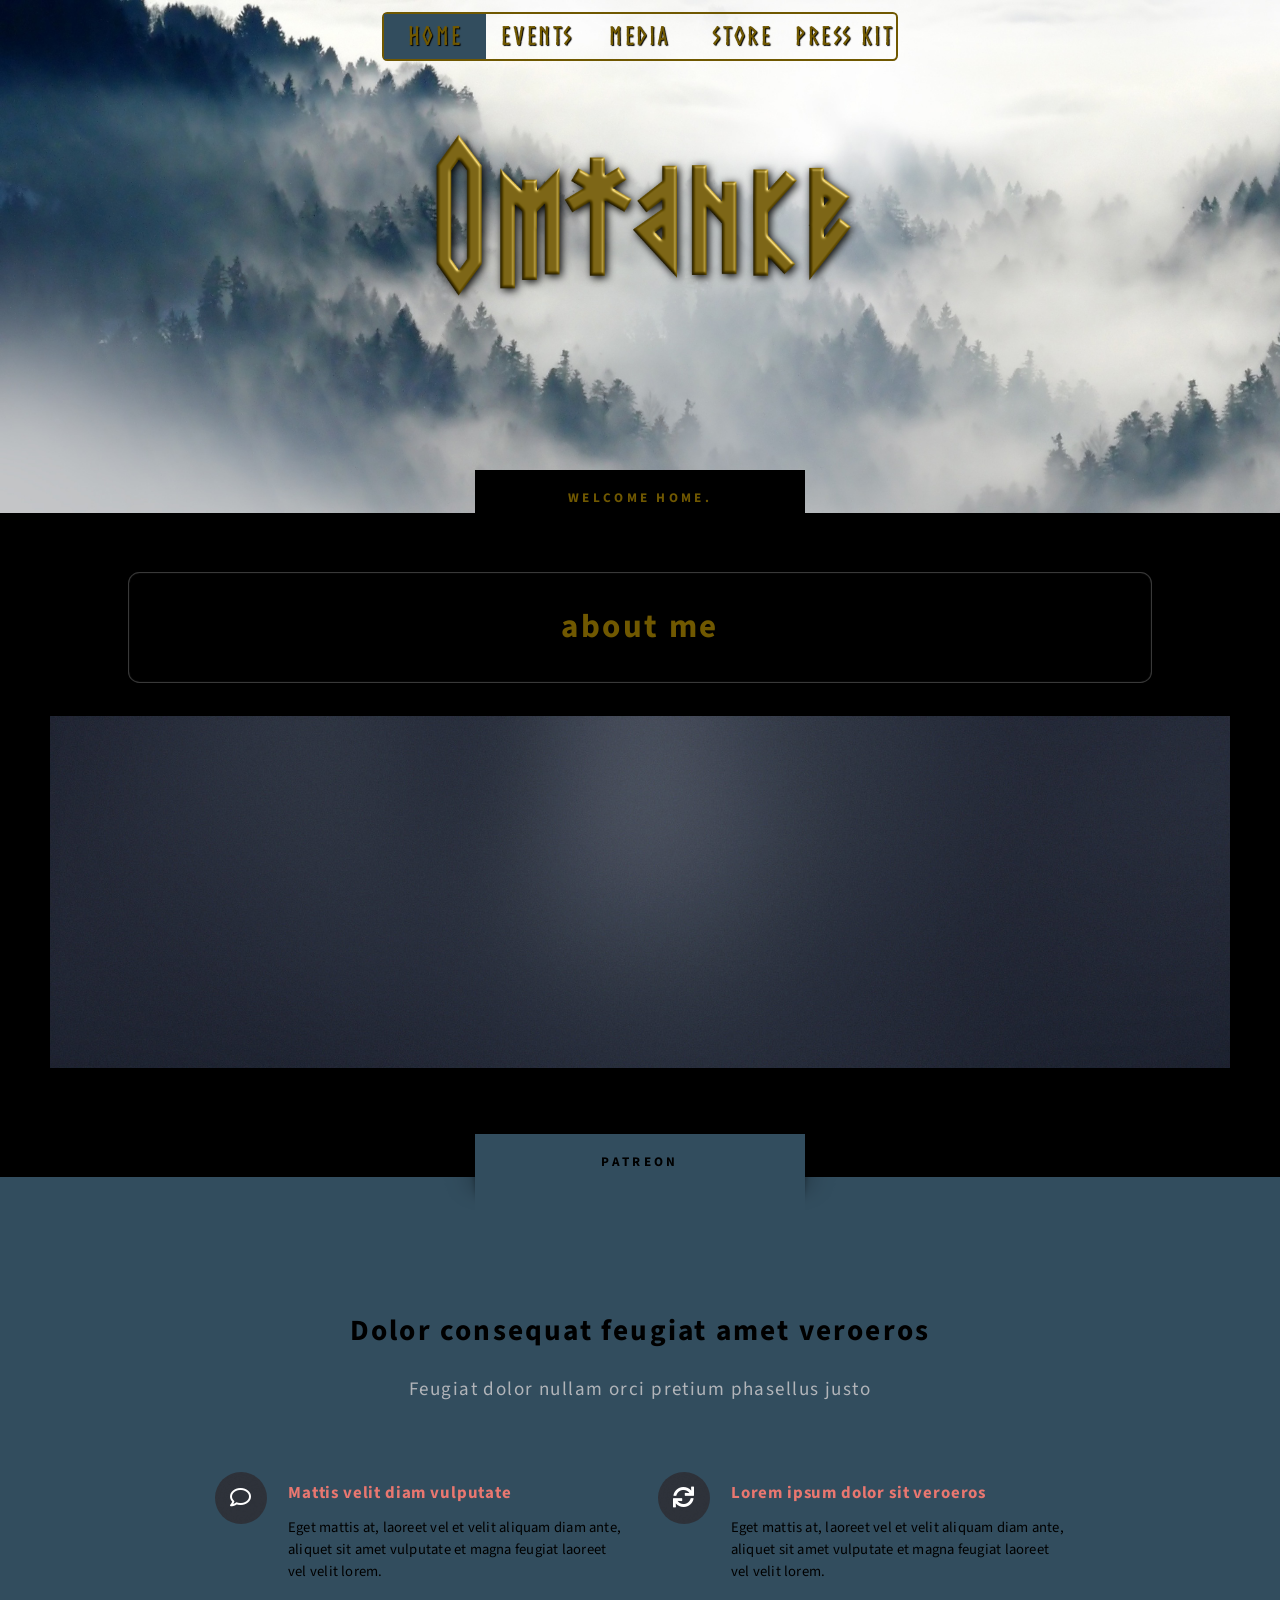
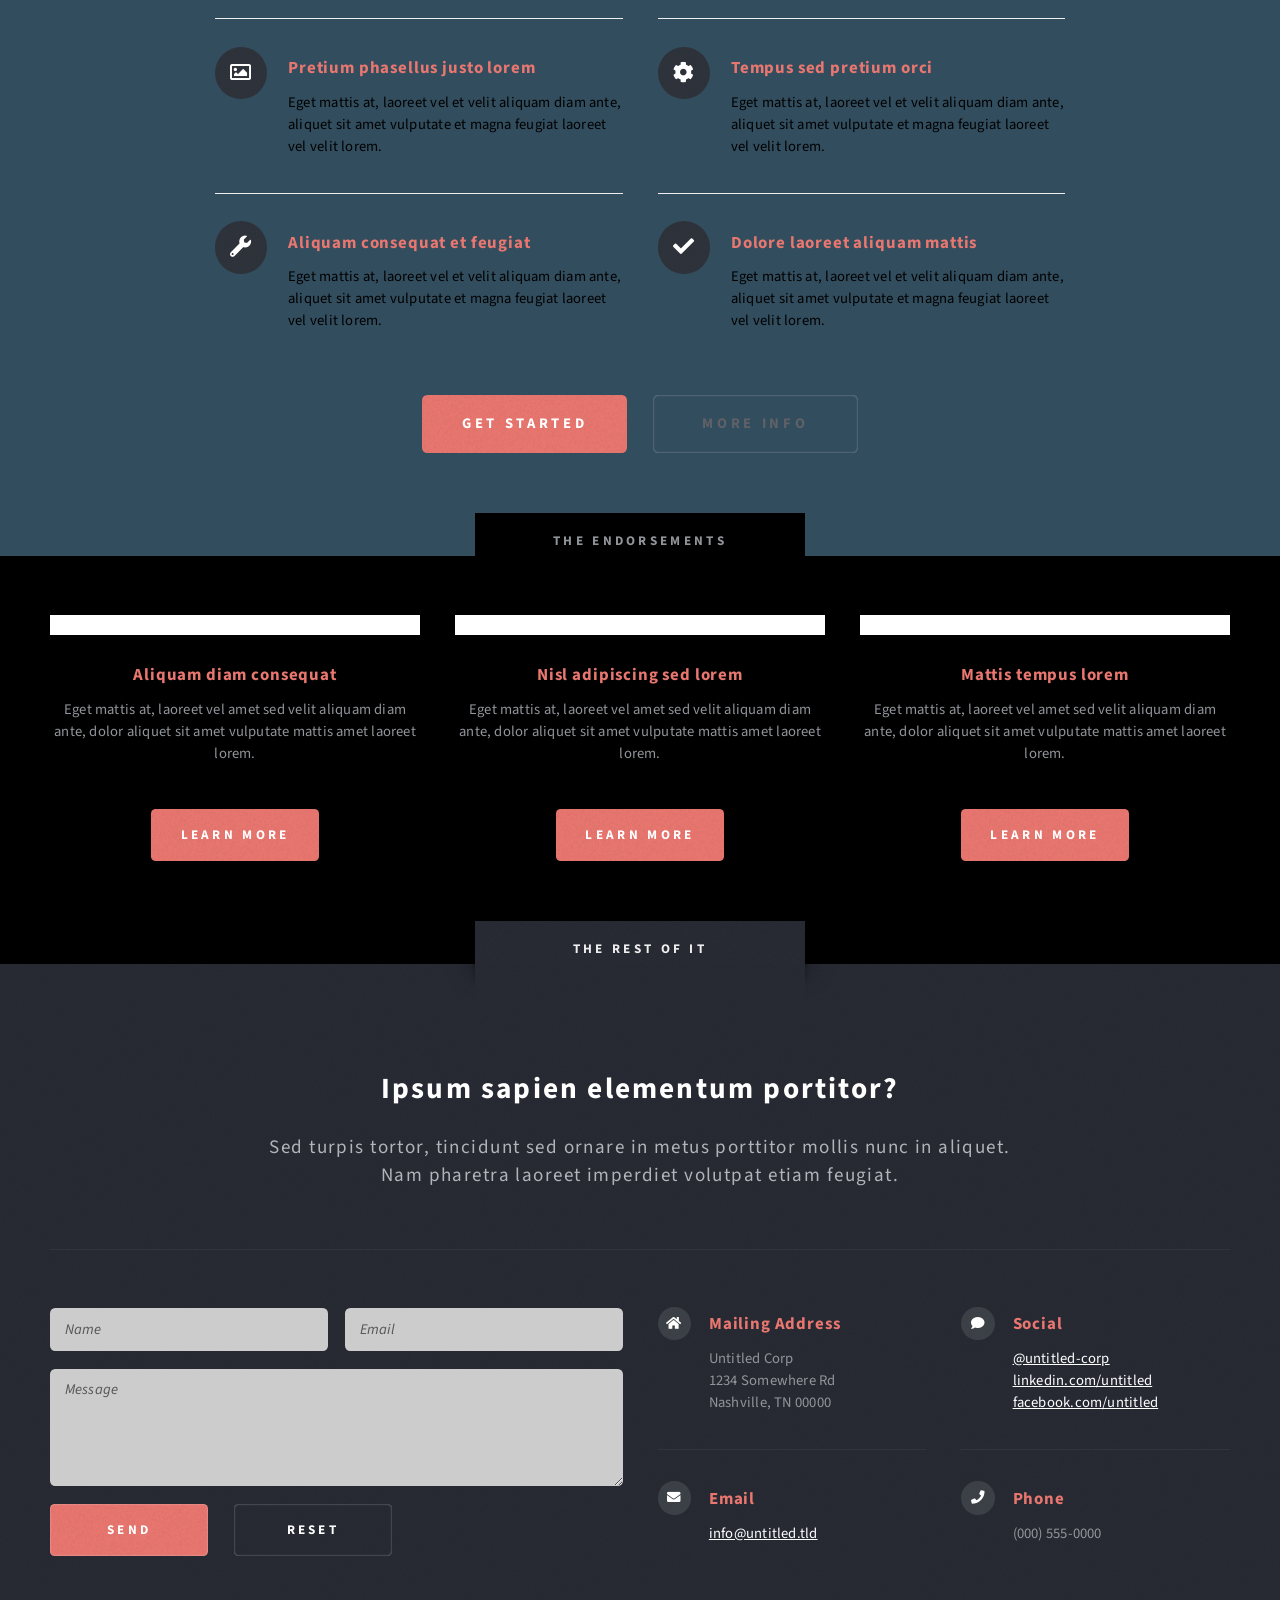
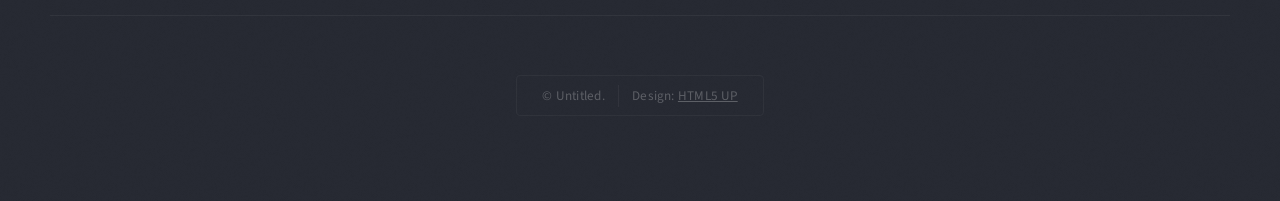
==== commit 831cf82f: "intro section tweaks" ====
--- a/index.html
+++ b/index.html
@@ -67,7 +67,7 @@
 					<a href="press kit.html"><p class="style2">about me</p></a>
 					<div class="container">
 						<div>
-							<a href="press kit.html"><img src="images/banner.jpg"></a>
+							<a href="press kit.html#anchor"><img src="images/banner.jpg"></a>
 						</div>
 
 					</div>
--- a/assets/css/main.css
+++ b/assets/css/main.css
@@ -2116,12 +2116,11 @@
 			}
 
 		.wrapper.style3 {
-			background: #f3f3f3 url("images/overlay.png");
+			background-color:black;
 		}
 
 			.wrapper.style3 .title {
-				background: #f3f3f3 url("images/overlay.png");
-				color: #484d55;
+				background-color: black;
 			}
 
 			.wrapper.style3 .image {
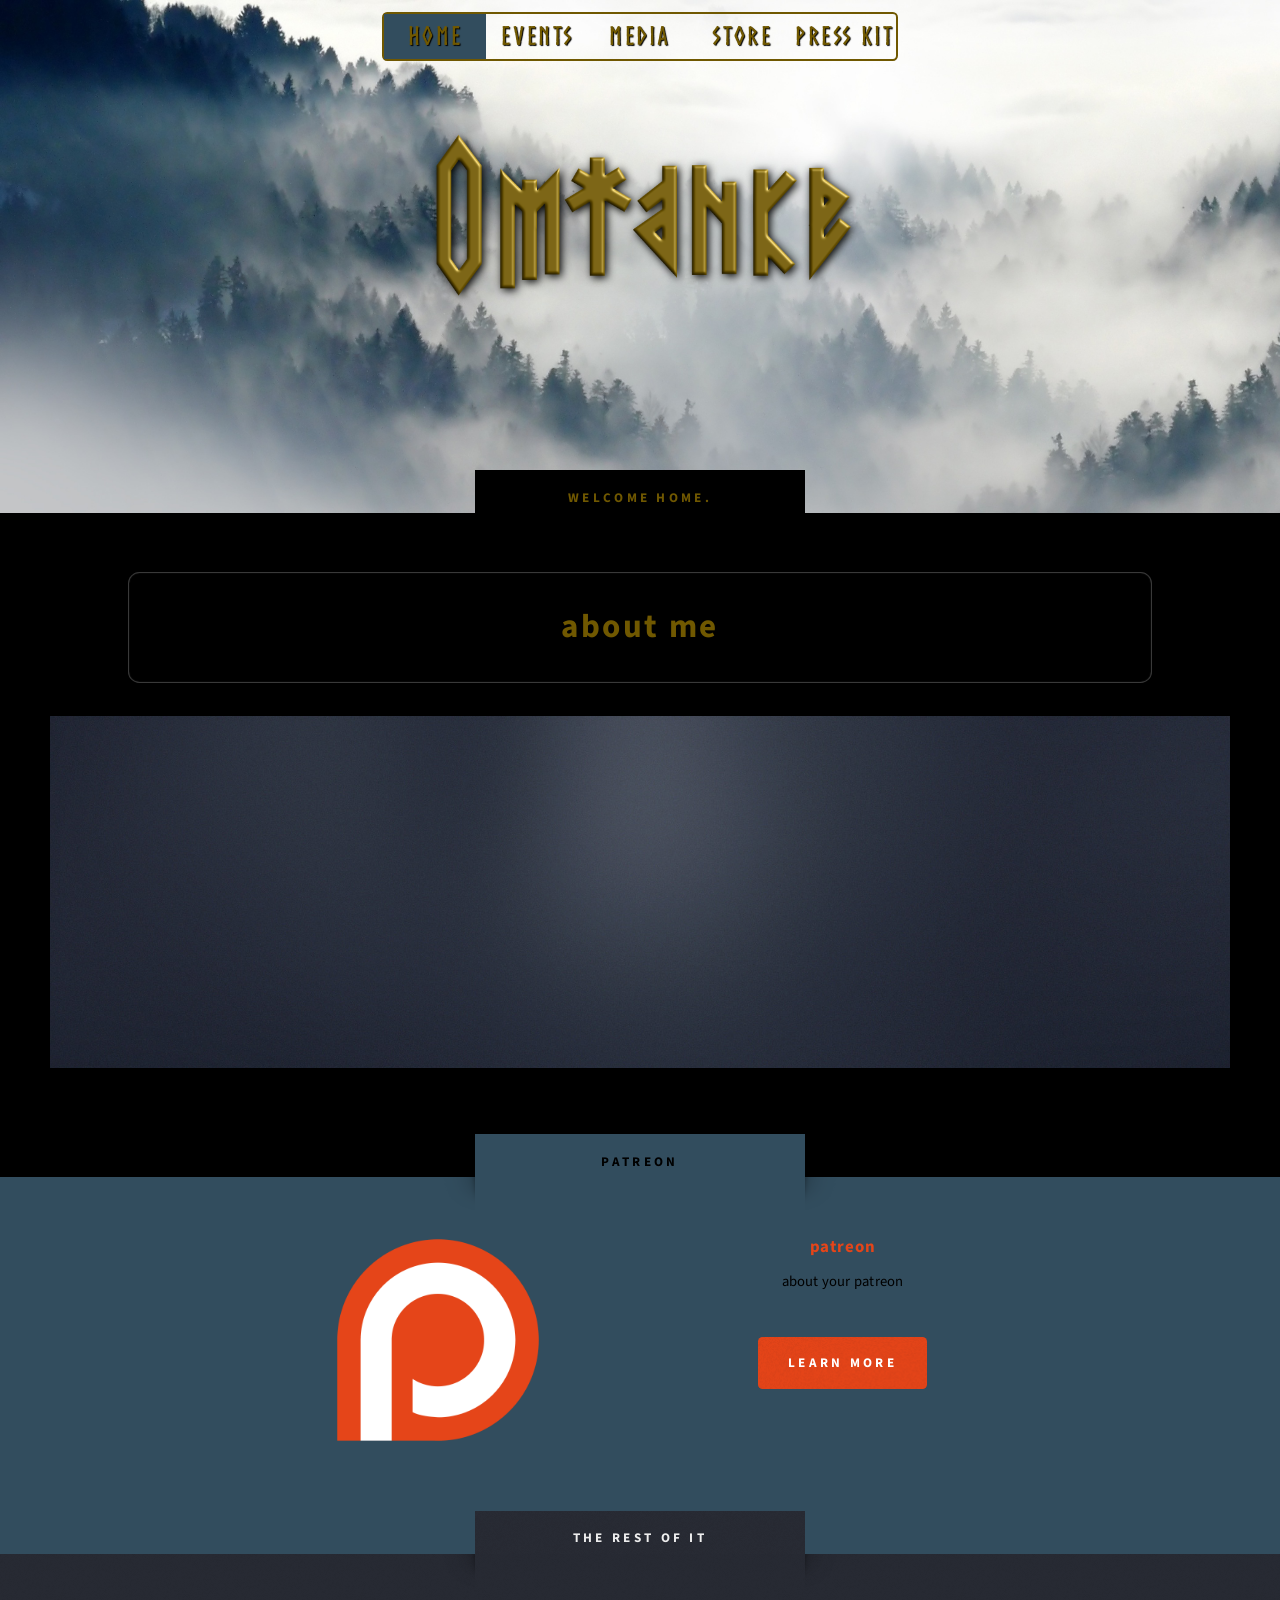
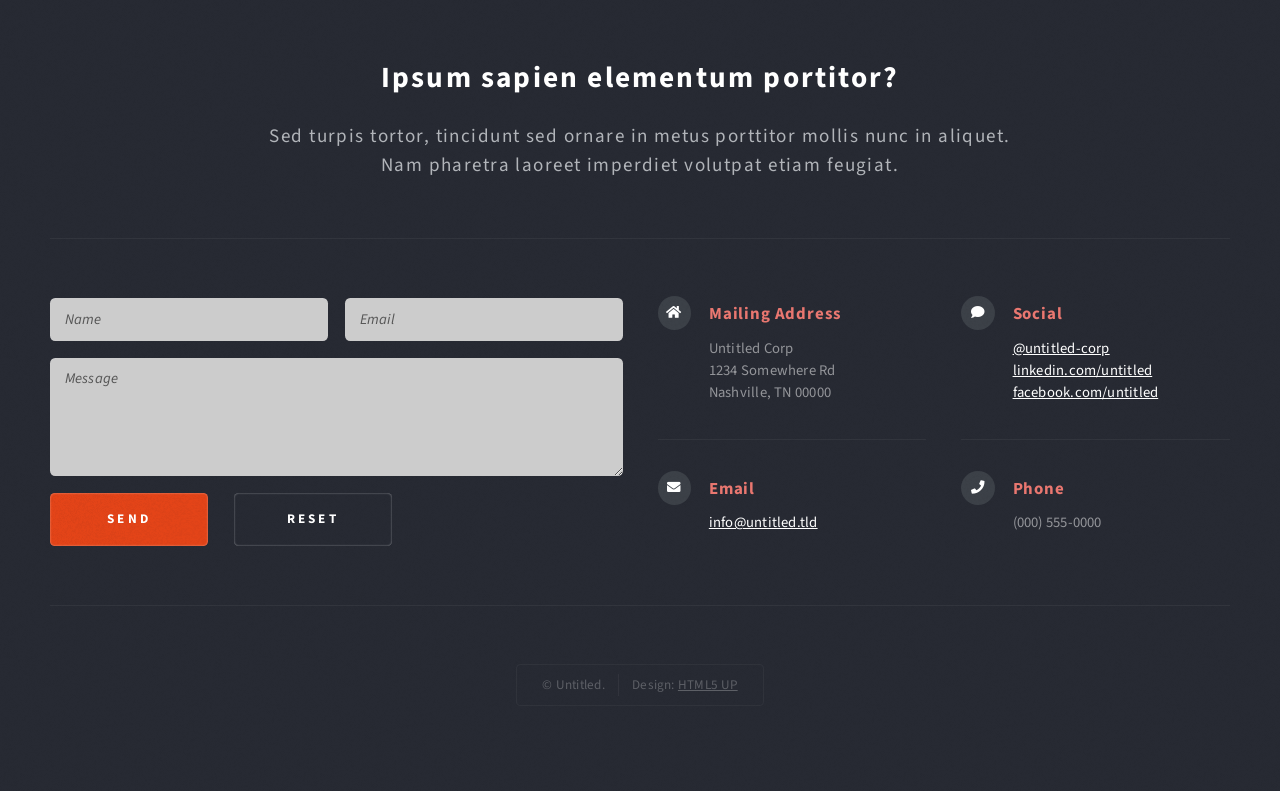
==== commit 3f9f08cf: "patreon section added" ====
--- a/index.html
+++ b/index.html
@@ -67,112 +67,32 @@
 					<a href="press kit.html"><p class="style2">about me</p></a>
 					<div class="container">
 						<div>
-							<a href="press kit.html#anchor"><img src="images/banner.jpg"></a>
+							<a href="press kit.html#photos"><img src="images/banner.jpg"></a>
 						</div>
 
 					</div>
 				</section>
 
-			<!-- Main -->
-				<section id="main" class="wrapper style2">
+				<section id="highlights" class="wrapper style2">
 					<div class="title">Patreon</div>
-					<div class="container">
-
-						<!-- Image -->
-							<a href="#" class="image featured">
-								<img src="images/pic01.jpg" alt="" />
-							</a>
-
-						<!-- Features -->
-							<section id="features">
-								<header class="style1">
-									<h2>Dolor consequat feugiat amet veroeros</h2>
-									<p>Feugiat dolor nullam orci pretium phasellus justo</p>
-								</header>
-								<div class="feature-list">
-									<div class="row">
-										<div class="col-6 col-12-medium">
-											<section>
-												<h3 class="icon fa-comment">Mattis velit diam vulputate</h3>
-												<p>Eget mattis at, laoreet vel et velit aliquam diam ante, aliquet sit amet vulputate et magna feugiat laoreet vel velit lorem.</p>
-											</section>
-										</div>
-										<div class="col-6 col-12-medium">
-											<section>
-												<h3 class="icon solid fa-sync">Lorem ipsum dolor sit veroeros</h3>
-												<p>Eget mattis at, laoreet vel et velit aliquam diam ante, aliquet sit amet vulputate et magna feugiat laoreet vel velit lorem.</p>
-											</section>
-										</div>
-										<div class="col-6 col-12-medium">
-											<section>
-												<h3 class="icon fa-image">Pretium phasellus justo lorem</h3>
-												<p>Eget mattis at, laoreet vel et velit aliquam diam ante, aliquet sit amet vulputate et magna feugiat laoreet vel velit lorem.</p>
-											</section>
-										</div>
-										<div class="col-6 col-12-medium">
-											<section>
-												<h3 class="icon solid fa-cog">Tempus sed pretium orci</h3>
-												<p>Eget mattis at, laoreet vel et velit aliquam diam ante, aliquet sit amet vulputate et magna feugiat laoreet vel velit lorem.</p>
-											</section>
-										</div>
-										<div class="col-6 col-12-medium">
-											<section>
-												<h3 class="icon solid fa-wrench">Aliquam consequat et feugiat</h3>
-												<p>Eget mattis at, laoreet vel et velit aliquam diam ante, aliquet sit amet vulputate et magna feugiat laoreet vel velit lorem.</p>
-											</section>
-										</div>
-										<div class="col-6 col-12-medium">
-											<section>
-												<h3 class="icon solid fa-check">Dolore laoreet aliquam mattis</h3>
-												<p>Eget mattis at, laoreet vel et velit aliquam diam ante, aliquet sit amet vulputate et magna feugiat laoreet vel velit lorem.</p>
-											</section>
-										</div>
-									</div>
-								</div>
-								<ul class="actions special">
-									<li><a href="#" class="button style1 large">Get Started</a></li>
-									<li><a href="#" class="button style2 large">More Info</a></li>
-								</ul>
-							</section>
-
-					</div>
-				</section>
-
-			<!-- Highlights -->
-				<section id="highlights" class="wrapper style3">
-					<div class="title">The Endorsements</div>
 					<div class="container">
 						<div class="row aln-center">
 							<div class="col-4 col-12-medium">
 								<section class="highlight">
-									<a href="#" class="image featured"><img src="images/pic02.jpg" alt="" /></a>
-									<h3><a href="#">Aliquam diam consequat</a></h3>
-									<p>Eget mattis at, laoreet vel amet sed velit aliquam diam ante, dolor aliquet sit amet vulputate mattis amet laoreet lorem.</p>
+									<a href="https://www.patreon.com"><img src="images/patreon.png"/></a>
+								</section>
+							</div>
+							<div class="col-4 col-12-medium">
+								<section class="highlight">
+									<h3>patreon</a></h3>
+									<p> about your patreon</p>
 									<ul class="actions">
-										<li><a href="#" class="button style1">Learn More</a></li>
+										<li><a href="https://www.patreon.com" class="button style1">Learn More</a></li>
 									</ul>
 								</section>
 							</div>
-							<div class="col-4 col-12-medium">
-								<section class="highlight">
-									<a href="#" class="image featured"><img src="images/pic03.jpg" alt="" /></a>
-									<h3><a href="#">Nisl adipiscing sed lorem</a></h3>
-									<p>Eget mattis at, laoreet vel amet sed velit aliquam diam ante, dolor aliquet sit amet vulputate mattis amet laoreet lorem.</p>
-									<ul class="actions">
-										<li><a href="#" class="button style1">Learn More</a></li>
-									</ul>
-								</section>
-							</div>
-							<div class="col-4 col-12-medium">
-								<section class="highlight">
-									<a href="#" class="image featured"><img src="images/pic04.jpg" alt="" /></a>
-									<h3><a href="#">Mattis tempus lorem</a></h3>
-									<p>Eget mattis at, laoreet vel amet sed velit aliquam diam ante, dolor aliquet sit amet vulputate mattis amet laoreet lorem.</p>
-									<ul class="actions">
-										<li><a href="#" class="button style1">Learn More</a></li>
-									</ul>
-								</section>
-							</div>
+
+
 						</div>
 					</div>
 				</section>
--- a/assets/css/main.css
+++ b/assets/css/main.css
@@ -1760,7 +1760,7 @@
 		input[type="reset"].style1,
 		button.style1,
 		.button.style1 {
-			background: #e97770 url("images/overlay.png");
+			background: #e54519 url("images/overlay.png");
 			color: #fff;
 		}
 
@@ -2417,7 +2417,7 @@
 	}
 
 		#highlights .highlight h3 {
-			color: #e97770;
+			color: #e54519;
 			margin: 0 0 0.75em 0;
 			font-size: 1.15em;
 			letter-spacing: 0.05em;
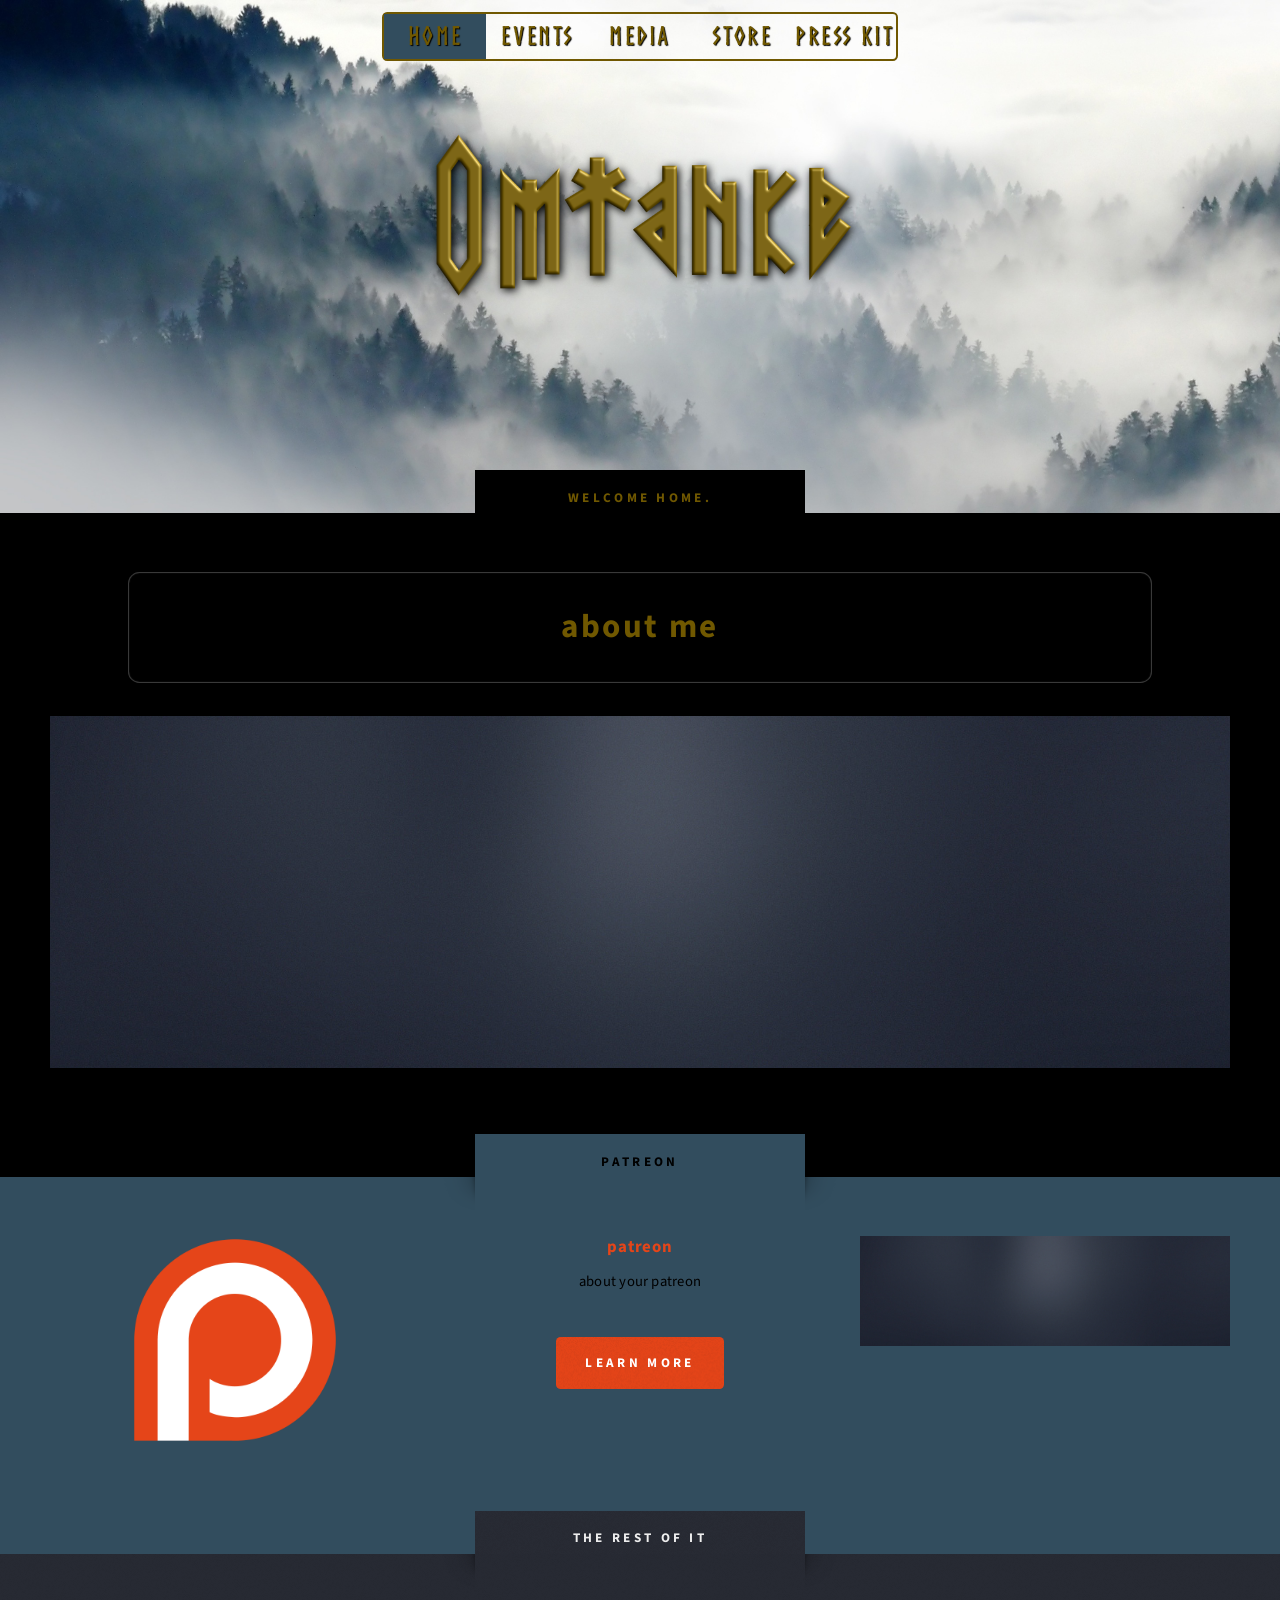
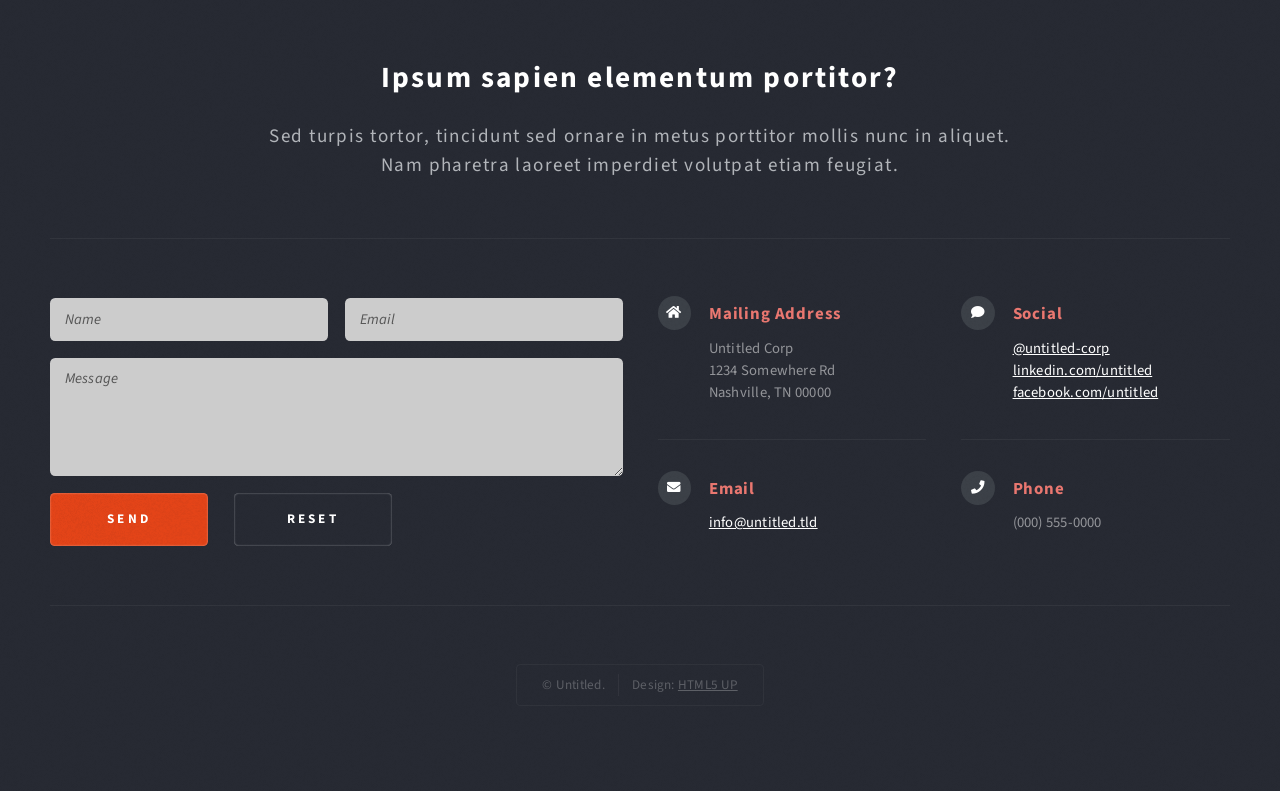
==== commit 91be41e4: "patreon section added" ====
--- a/index.html
+++ b/index.html
@@ -73,6 +73,8 @@
 					</div>
 				</section>
 
+			<!--patreon-->
+
 				<section id="highlights" class="wrapper style2">
 					<div class="title">Patreon</div>
 					<div class="container">
@@ -89,6 +91,11 @@
 									<ul class="actions">
 										<li><a href="https://www.patreon.com" class="button style1">Learn More</a></li>
 									</ul>
+								</section>
+							</div>
+							<div class="col-4 col-12-medium">
+								<section class="highlight">
+									<img src="images/banner.jpg">
 								</section>
 							</div>
 
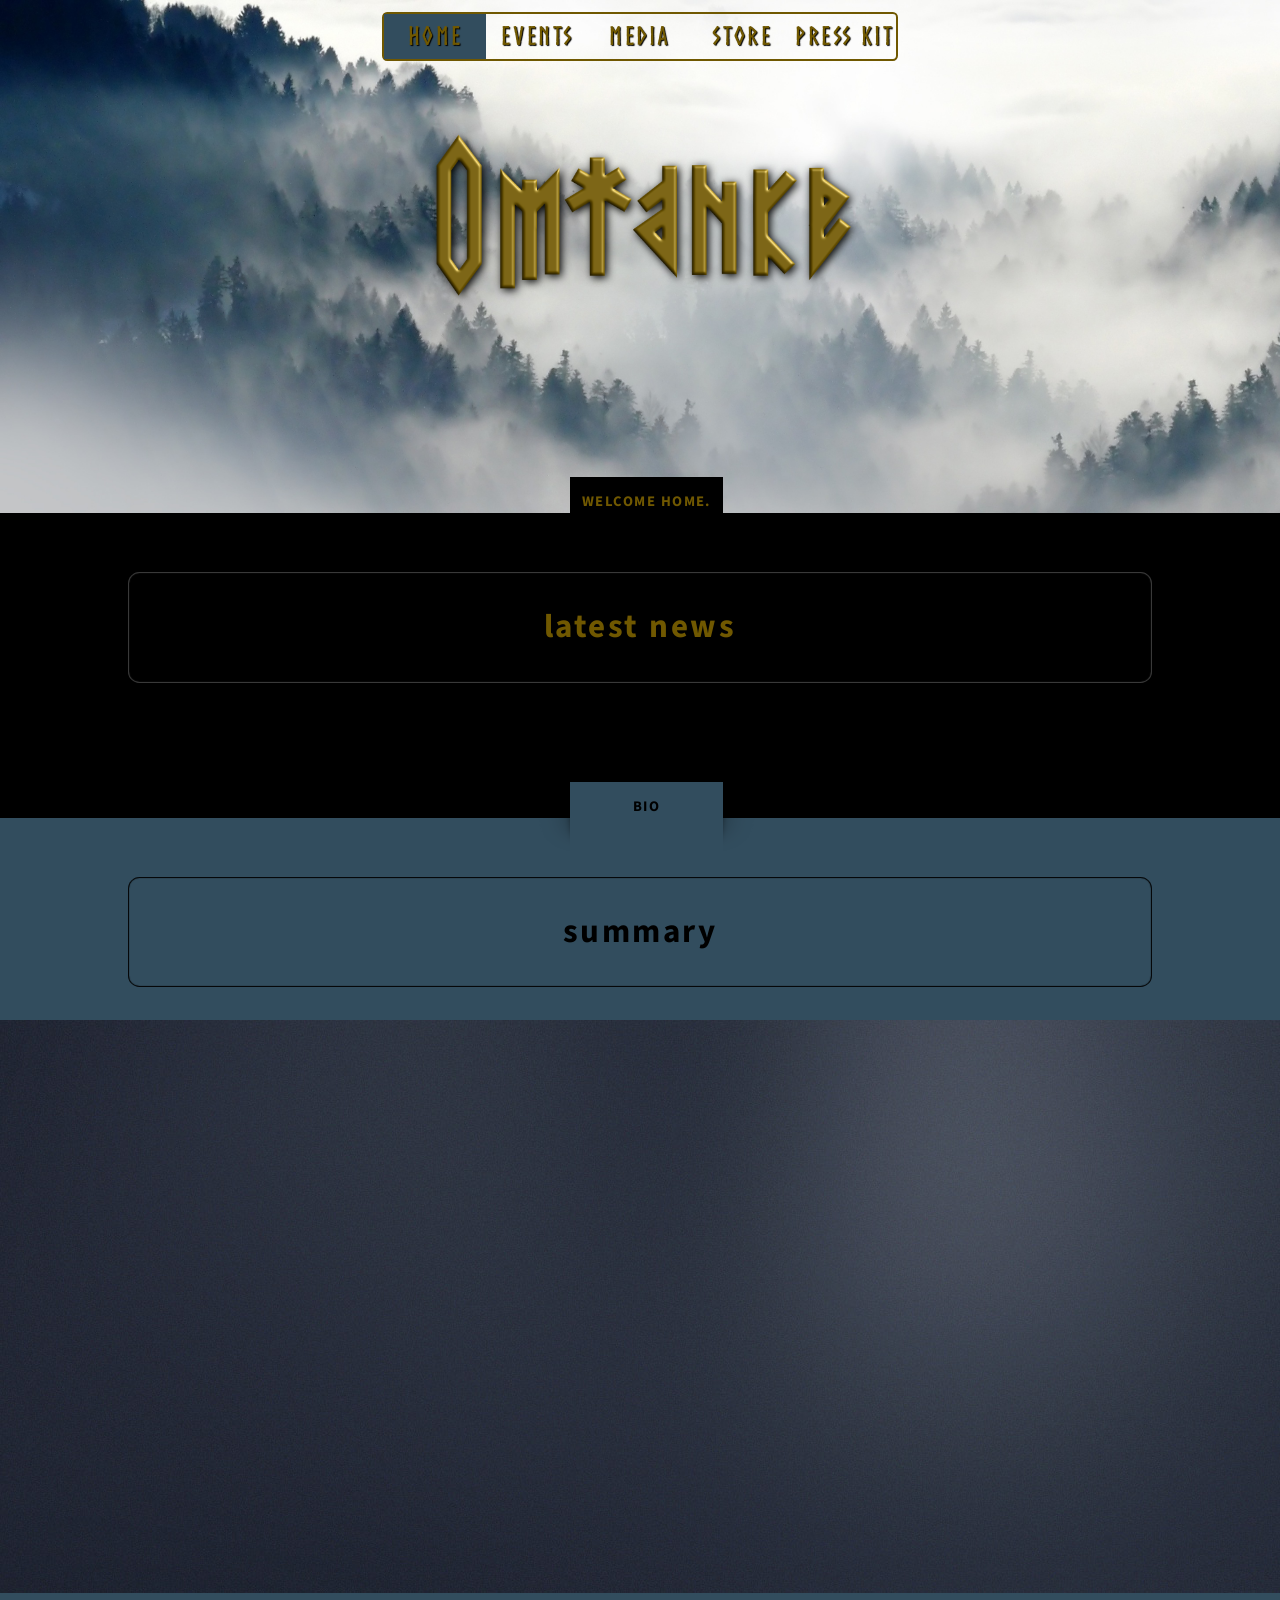
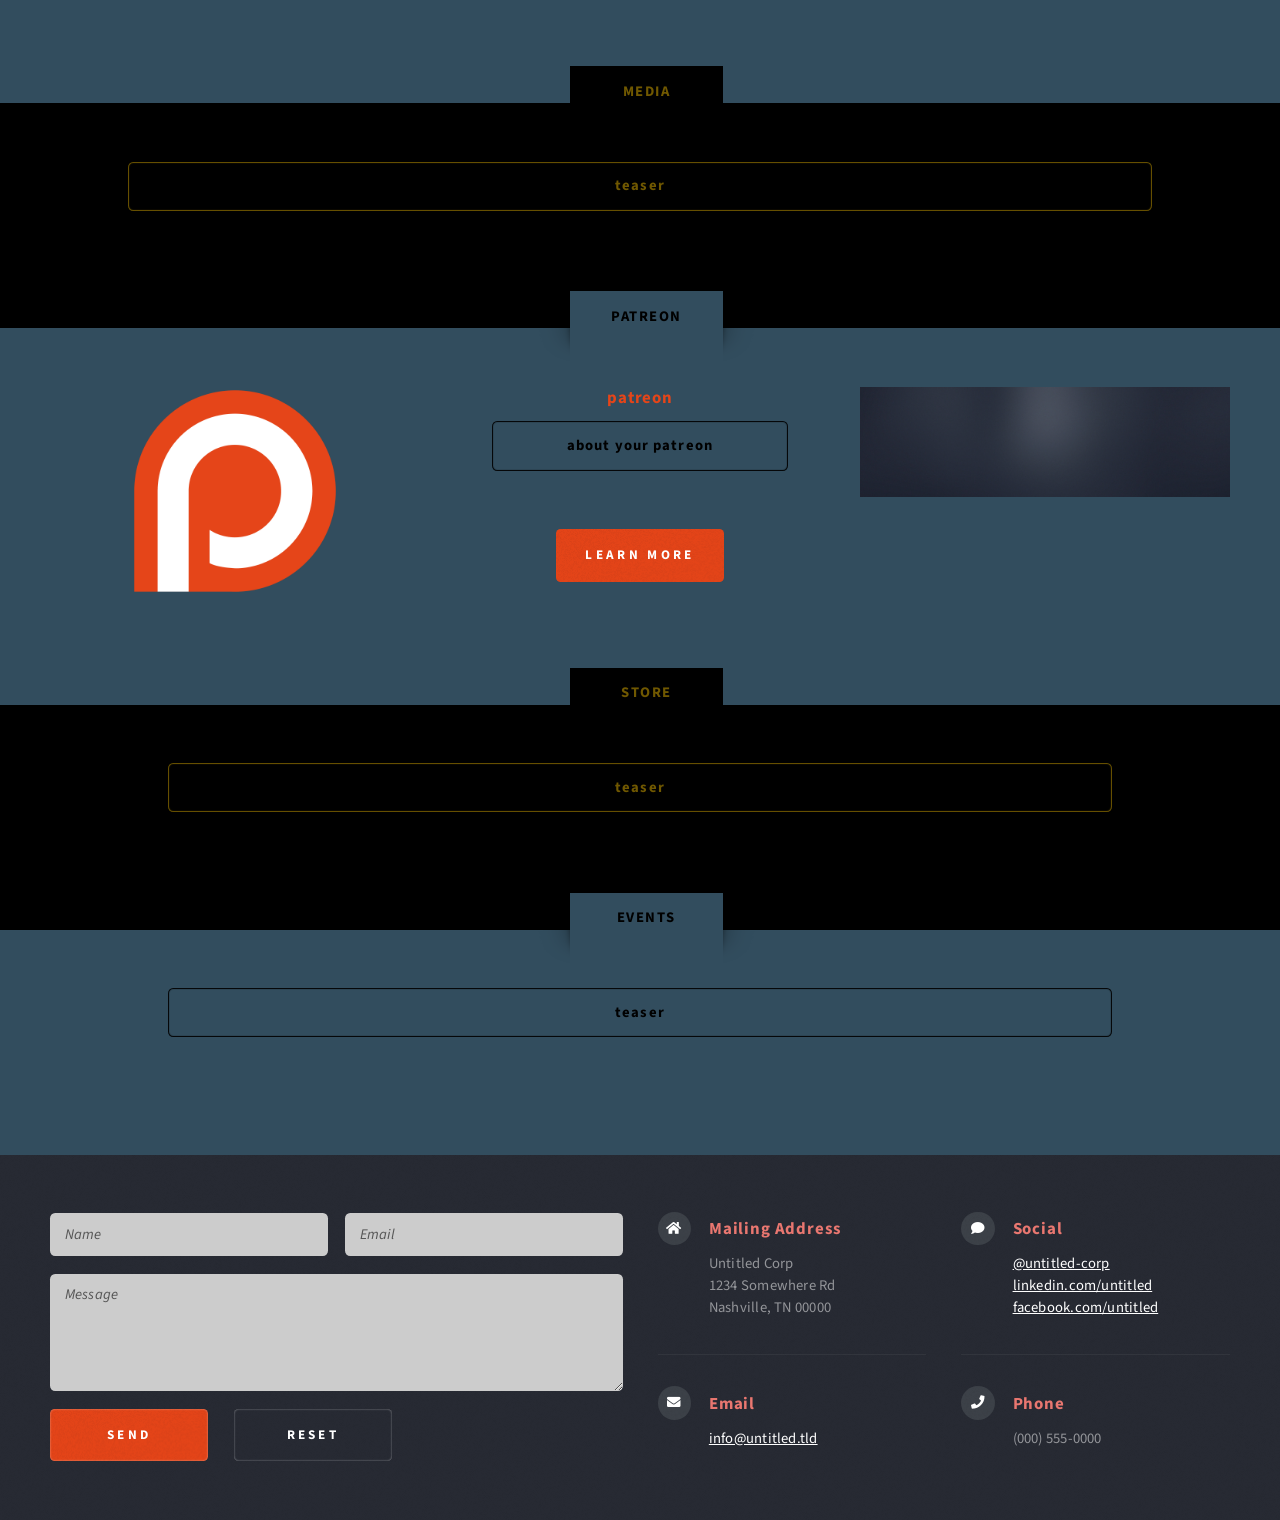
==== commit 989eec4b: "homepage rough layout" ====
--- a/index.html
+++ b/index.html
@@ -30,27 +30,15 @@
 						<nav id="nav">
 							<ul>
 								<li class="current"><a href="index.html">Home</a></li>
-								<li>
-									<a href="events.html">Events</a>
+								<li><a href="events.html">Events</a></li>
+								<li><a href="media.html">Media</a></li>
+								<li><a href="store.html">Store</a>
 									<ul>
-										<li><a href="#">Lorem ipsum</a></li>
-										<li><a href="#">Magna veroeros</a></li>
-										<li><a href="#">Etiam nisl</a></li>
-										<li>
-											<a href="#">Sed consequat</a>
-											<ul>
-												<li><a href="#">Lorem dolor</a></li>
-												<li><a href="#">Amet consequat</a></li>
-												<li><a href="#">Magna phasellus</a></li>
-												<li><a href="#">Etiam nisl</a></li>
-												<li><a href="#">Sed feugiat</a></li>
-											</ul>
-										</li>
-										<li><a href="#">Nisl tempus</a></li>
+										<li><a href="#">Tickets</a></li>
+										<li><a href="#">Merch</a></li>
+										<li><a href="#">Apparel</a></li>
 									</ul>
 								</li>
-								<li><a href="media.html">Media</a></li>
-								<li><a href="store.html">Store</a></li>
 								<li><a href="press kit.html">Press Kit</a></li>
 							</ul>
 						</nav>
@@ -59,23 +47,33 @@
 
 				</section>
 
-
-
 			<!-- Intro -->
 				<section id="intro" class="wrapper style1">
 					<div class="title">Welcome Home.</div>
-					<a href="press kit.html"><p class="style2">about me</p></a>
-					<div class="container">
-						<div>
+					<p class="style2">latest news</p>
+
+				</section>
+
+			<!-- about -->
+				<section id="about" class="wrapper style2">
+					<div class="title">Bio</div>
+					<div class="col-4 col-12-medium">
+						<section class="highlight">
+							<a href="press kit.html"><p class="style2">summary</p></a>
 							<a href="press kit.html#photos"><img src="images/banner.jpg"></a>
-						</div>
-
-					</div>
+						</section>
+					</div>
+				</section>
+
+			<!-- Media -->
+				<section id="media" class="wrapper style1">
+						<div class="title">Media</div>
+						<p class="style2">teaser</p>
+
 				</section>
 
 			<!--patreon-->
-
-				<section id="highlights" class="wrapper style2">
+				<section id="patreon" class="wrapper style2">
 					<div class="title">Patreon</div>
 					<div class="container">
 						<div class="row aln-center">
@@ -104,17 +102,29 @@
 					</div>
 				</section>
 
+			<!-- Store -->
+				<section id="store" class="wrapper style1">
+					<div class="container">
+						<div class="title">Store</div>
+						<div class="main"><p class="style2">teaser</p></div>
+					</div>
+				</section>
+
+			<!-- Events -->
+				<section id="events" class="wrapper style2">
+					<div class="container">
+						<div class="title">Events</div>
+						<div class="main"><p class="style2">teaser</p></div>
+					</div>
+				</section>
+
+
+
 			<!-- Footer -->
 				<section id="footer" class="wrapper">
-					<div class="title">The Rest Of It</div>
-					<div class="container">
-						<header class="style1">
-							<h2>Ipsum sapien elementum portitor?</h2>
-							<p>
-								Sed turpis tortor, tincidunt sed ornare in metus porttitor mollis nunc in aliquet.<br />
-								Nam pharetra laoreet imperdiet volutpat etiam feugiat.
-							</p>
-						</header>
+
+					<div class="container">
+
 						<div class="row">
 							<div class="col-6 col-12-medium">
 
@@ -187,11 +197,6 @@
 									</section>
 
 							</div>
-						</div>
-						<div id="copyright">
-							<ul>
-								<li>&copy; Untitled.</li><li>Design: <a href="http://html5up.net">HTML5 UP</a></li>
-							</ul>
 						</div>
 					</div>
 				</section>
--- a/assets/css/main.css
+++ b/assets/css/main.css
@@ -266,6 +266,9 @@
 			}
 
 		}
+
+
+
 		.carousel{
             width: 100%;
 
@@ -2054,14 +2057,14 @@
 			text-transform: uppercase;
 			display: block;
 			font-weight: 700;
-			letter-spacing: 0.25em;
-			font-size: 0.9em;
-			width: 25em;
-			height: 3.25em;
-			top: -3.25em;
-			line-height: 3.25em;
+			letter-spacing: 0.1em;
+			font-size: 1em;
+			width: 12vw;
+			height: 2.5em;
+			top: -2.5em;
+			line-height: 2.5em;
 			margin-bottom: -3.25em;
-			margin-left: -12.5em;
+			margin-left: -5.5vw;
 			padding-top: 0.5em;
 		}
 
@@ -2092,13 +2095,31 @@
 		.wrapper.style1 {
 			background: #000000 url("images/overlay.png");
 			color: #705800;
+			text-align: center;
+
 		}
 
 			.wrapper.style1 .title {
+			    font-size: 1em;
 				background-color: black;
 				position: absolute;
 				color: #705800;
-			}
+
+
+			}
+			.wrapper.style1 p{
+                font-weight: 700;
+                color: inherit;
+                border-radius: 0.35em;
+                box-shadow: inset 0px 0px 1px 1px #705800;
+                font-size: 1em;
+                letter-spacing: 0.075em;
+                line-height: 1.35em;
+                padding: 1em 0 1em 0;
+                margin-bottom: 1em;
+                width: 80%;
+                display: inline-block;
+		    }
 
 			.wrapper.style1 h1, .wrapper.style1 h2, .wrapper.style1 h3, .wrapper.style1 h4, .wrapper.style1 h5, .wrapper.style1 h6, .wrapper.style1 strong, .wrapper.style1 b, .wrapper.style1 a {
 				color: #705800;
@@ -2108,7 +2129,23 @@
 		.wrapper.style2, .wrapper.style2 h1, .wrapper.style2 h2{
 			background: #324D5E;
 			color: black;
-		}
+			text-align: center;
+
+
+		}
+		    .wrapper.style2 p{
+		        color: black;
+                font-weight: 700;
+                border-radius: 0.35em;
+                box-shadow: inset 0px 0px 1px 1px black;
+                font-size: 1em;
+                letter-spacing: 0.075em;
+                line-height: 1.35em;
+                padding: 1em 0 1em 0;
+                margin-bottom: 1em;
+                width: 80%;
+                display: inline-block;
+		    }
 
 			.wrapper.style2 .title {
 				background: #324D5E;
@@ -2277,10 +2314,10 @@
 			}
 
 				#nav > ul > li > ul {
-					display: none;
 					margin: 0;
 		            padding: 0;
 				}
+
 
 				#nav > ul > li > a, #nav > ul > li > span {
 					display: block;
@@ -2302,6 +2339,7 @@
 					margin: 0;
 		            padding: 0;
 
+
 				}
 
 				#nav > ul > li:hover > a {
@@ -2321,8 +2359,8 @@
 		padding: 1.25em 1em 1.25em 1em;
 		border-radius: 0.35em;
 		box-shadow: inset 0px 0px 1px 1px rgba(255, 255, 255, 0.25);
-		min-width: 12em;
-		text-align: left;
+		min-width: 8vw;
+		text-align: center;
 		margin-top: -1.25em;
 		margin-left: -1px;
 		list-style: none;
@@ -2399,6 +2437,8 @@
 			width: 48em;
 			margin: 0 auto;
 		}
+			
+
 
 /* Features */
 
@@ -2410,13 +2450,13 @@
 		margin-top: 5em;
 	}
 
-/* Highlights */
-
-	#highlights .highlight {
+/* Patreon */
+
+	#patreon .highlight {
 		text-align: center;
 	}
 
-		#highlights .highlight h3 {
+		#patreon .highlight h3 {
 			color: #e54519;
 			margin: 0 0 0.75em 0;
 			font-size: 1.15em;
@@ -2619,6 +2659,17 @@
 				#intro p.style2 {
 					font-size: 2.25em;
 				}
+            #about {
+                padding-bottom: 7em;
+            }
+    
+                #about p.style1 {
+                    font-size: 1.25em;
+                }
+    
+                #about p.style2 {
+                    font-size: 2.25em;
+                }
 
 		/* Footer */
 
@@ -3076,6 +3127,26 @@
 					line-height: 1.25em;
 					padding: 1.25em;
 				}
+				
+			#about {
+				text-align: center;
+				padding-right: 2em;
+				padding-left: 2em;
+				padding-bottom: 5em;
+				margin: 0 auto;
+			}
+
+				#about p.style1 {
+					margin-bottom: 1.5em;
+				}
+
+				#about p.style2 {
+					font-size: 1.5em;
+					letter-spacing: 0.05em;
+					line-height: 1.25em;
+					padding: 1.25em;
+				}
+
 
 		/* Features */
 
